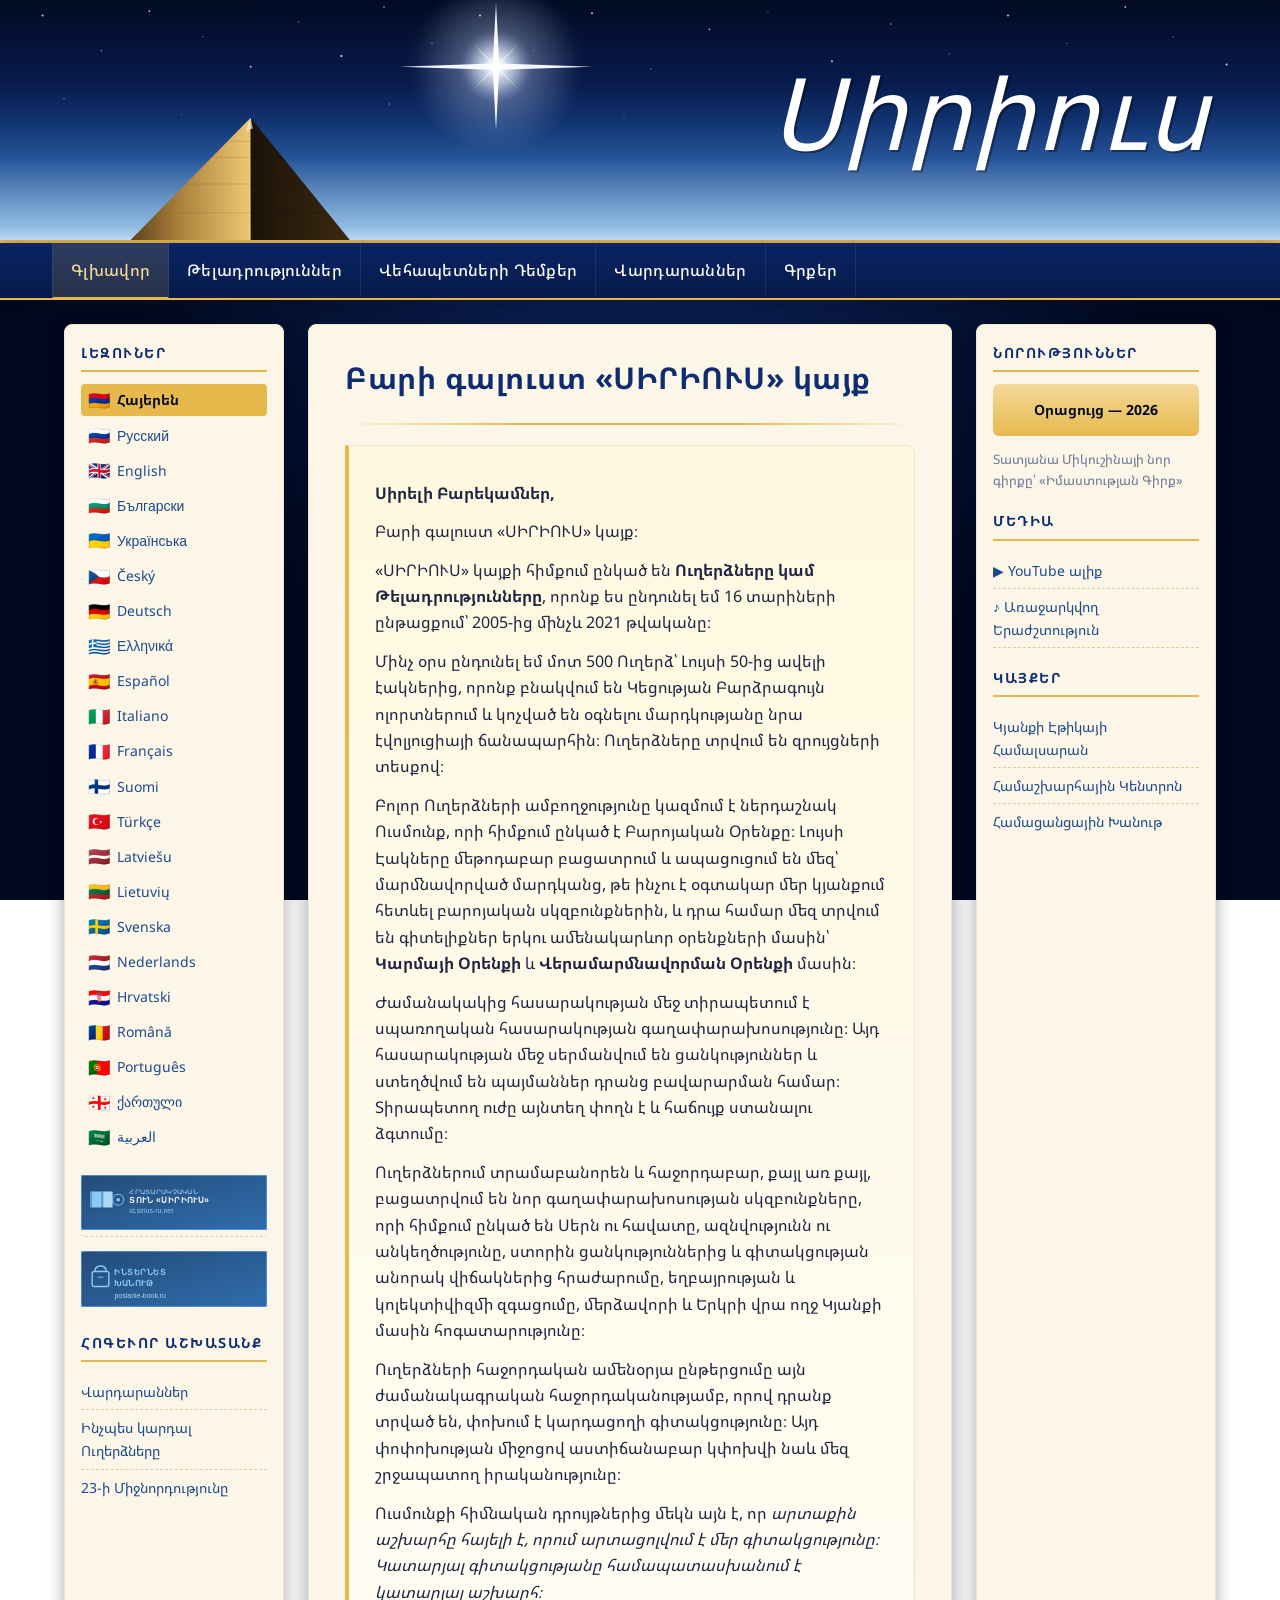
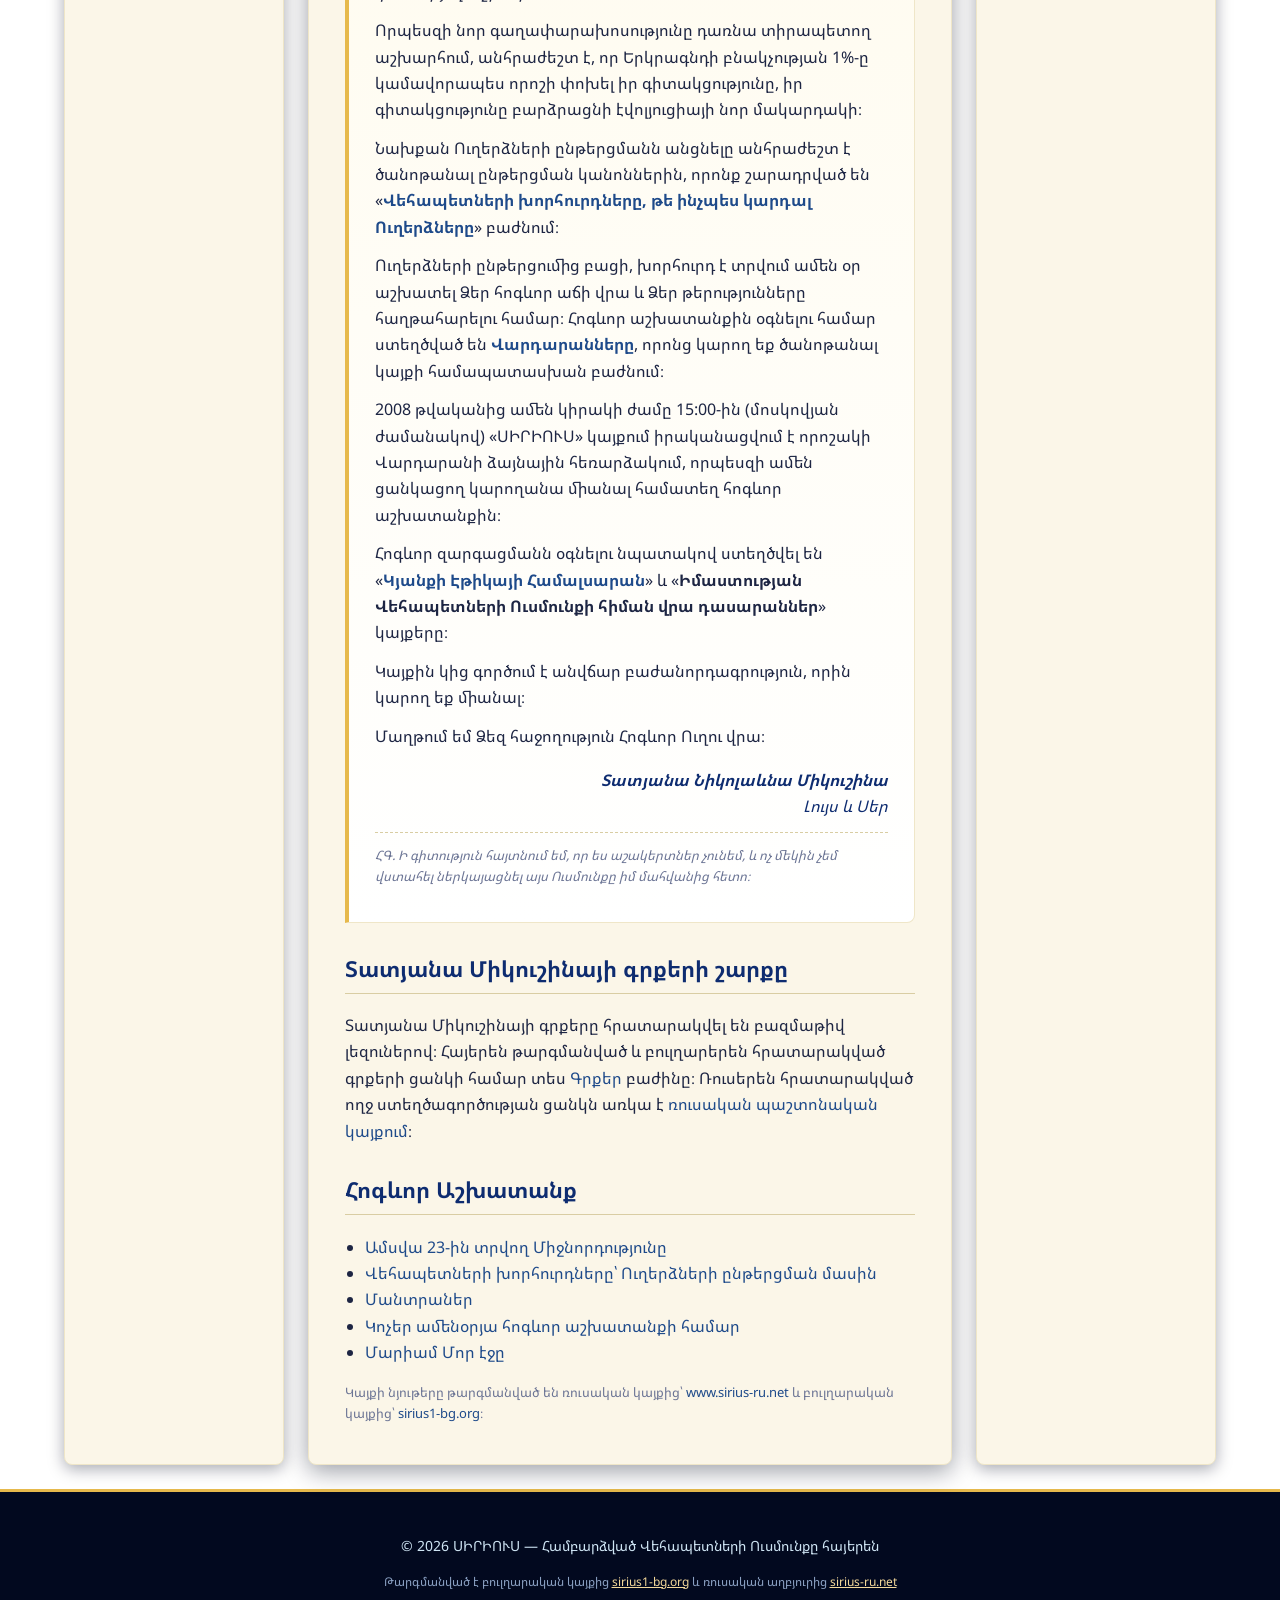
==== index.html @ 458a5f48 "Remove obsolete pages, clean up navigation and sidebars" ====
<!DOCTYPE html>
<html lang="hy">
<head>
<meta charset="UTF-8">
<meta name="viewport" content="width=device-width, initial-scale=1.0">
<title>ՍԻՐԻՈՒՍ — Համբարձված Վեհապետների Ուսմունքը </title>
<meta name="description" content="ՍԻՐԻՈՒՍ կայք — Տատյանա Միկուշինայի կողմից ստացված Համբարձված Վեհապետների Ուղերձների հայերեն թարգմանությունը: Վարդարաններ, Գրքեր:">
<link rel="preconnect" href="https://fonts.googleapis.com">
<link rel="preconnect" href="https://fonts.gstatic.com" crossorigin>
<link href="https://fonts.googleapis.com/css2?family=Noto+Sans+Armenian:wght@400;500;600;700&family=Noto+Serif+Armenian:ital,wght@0,400;0,600;1,400;1,600&display=swap" rel="stylesheet">
<link rel="stylesheet" href="css/style.css">
</head>
<body>


<a href="index.html" class="site-banner" aria-label="ՍԻՐԻՈՒՍ — Գլխավոր">
  <img src="assets/header-banner.svg" alt="ՍԻՐԻՈՒՍ — Համբարձված Վեհապետների Ուսմունքը">
</a>

<nav class="main-nav" aria-label="Գլխավոր մենյու">
  <ul>
    <li><a href="index.html" class="active">Գլխավոր</a></li>
    <li><a href="diktovki.html">Թելադրություններ</a></li>
    <li><a href="likove.html">Վեհապետների Դեմքեր</a></li>
    <li><a href="rozarii.html">Վարդարաններ</a></li>

    <li><a href="knigi.html">Գրքեր</a></li>

  </ul>
</nav>

<div class="page">

  <aside class="sidebar">
    <h3>Լեզուներ</h3>
    <div class="lang-switcher">
      <a href="https://www.sirius-am.net" target="_blank" rel="noopener" class="current"><span class="flag-emoji">🇦🇲</span>Հայերեն</a>
      <a href="http://www.sirius-ru.net" target="_blank" rel="noopener"><span class="flag-emoji">🇷🇺</span>Русский</a>
      <a href="http://sirius-eng.net" target="_blank" rel="noopener"><span class="flag-emoji">🇬🇧</span>English</a>
      <a href="https://sirius1-bg.org/" target="_blank" rel="noopener"><span class="flag-emoji">🇧🇬</span>Български</a>
      <a href="http://messages.sirius-center.kiev.ua" target="_blank" rel="noopener"><span class="flag-emoji">🇺🇦</span>Українська</a>
      <a href="http://www.sirius-cz.net/" target="_blank" rel="noopener"><span class="flag-emoji">🇨🇿</span>Český</a>
      <a href="http://sirius-de.net/" target="_blank" rel="noopener"><span class="flag-emoji">🇩🇪</span>Deutsch</a>
      <a href="http://www.sirius-gr.net/" target="_blank" rel="noopener"><span class="flag-emoji">🇬🇷</span>Ελληνικά</a>
      <a href="http://www.sirius2.net/spain/" target="_blank" rel="noopener"><span class="flag-emoji">🇪🇸</span>Español</a>
      <a href="http://www.sirius2.net/italiano/" target="_blank" rel="noopener"><span class="flag-emoji">🇮🇹</span>Italiano</a>
      <a href="http://www.sirius2.net/frans/" target="_blank" rel="noopener"><span class="flag-emoji">🇫🇷</span>Français</a>
      <a href="http://sirius-fin.net/" target="_blank" rel="noopener"><span class="flag-emoji">🇫🇮</span>Suomi</a>
      <a href="http://www.sirius-tr.net" target="_blank" rel="noopener"><span class="flag-emoji">🇹🇷</span>Türkçe</a>
      <a href="https://sirius-ru.net/site_latvia.htm" target="_blank" rel="noopener"><span class="flag-emoji">🇱🇻</span>Latviešu</a>
      <a href="http://sirijus.com" target="_blank" rel="noopener"><span class="flag-emoji">🇱🇹</span>Lietuvių</a>
      <a href="http://www.sirius2.net/swe/" target="_blank" rel="noopener"><span class="flag-emoji">🇸🇪</span>Svenska</a>
      <a href="http://www.sirius2.net/nl/" target="_blank" rel="noopener"><span class="flag-emoji">🇳🇱</span>Nederlands</a>
      <a href="http://www.sirius2.net/cro/" target="_blank" rel="noopener"><span class="flag-emoji">🇭🇷</span>Hrvatski</a>
      <a href="http://www.sirius2.net/rom/" target="_blank" rel="noopener"><span class="flag-emoji">🇷🇴</span>Română</a>
      <a href="http://sirius-ru.net/site_portugues.htm" target="_blank" rel="noopener"><span class="flag-emoji">🇵🇹</span>Português</a>
      <a href="http://sirius2.net/georgia/" target="_blank" rel="noopener"><span class="flag-emoji">🇬🇪</span>ქართული</a>
      <a href="http://www.sirius2.net/ar/" target="_blank" rel="noopener"><span class="flag-emoji">🇸🇦</span>العربية</a>
    </div>

    <div class="sidebar-banners">
      <a href="https://id.sirius-ru.net/" target="_blank" rel="noopener" class="sidebar-banner">
        <img src="assets/baner_publishing-house.svg" alt="«Սիրիուս» հրատարակչական տուն">
      </a>
      <a href="https://poslanie-book.ru/" target="_blank" rel="noopener" class="sidebar-banner">
        <img src="assets/baner_internet-shop.svg" alt="Սիրիուսի ինտերնետ խանութ">
      </a>
    </div>

    <h3 style="margin-top:18px;">Հոգևոր Աշխատանք</h3>
    <a href="rozarii.html">Վարդարաններ</a>
    <a href="diktovki.html#how-to-read">Ինչպես կարդալ Ուղերձները</a>
    <a href="diktovki.html#dispensation">23-ի Միջնորդությունը</a>
  </aside>

  <main class="content">

    <h1>Բարի գալուստ «ՍԻՐԻՈՒՍ» կայք</h1>
    <div class="section-rule"></div>

    <div class="welcome-card">
      <p><strong>Սիրելի Բարեկամներ,</strong></p>

      <p>Բարի գալուստ «ՍԻՐԻՈՒՍ» կայք։</p>

      <p>«ՍԻՐԻՈՒՍ» կայքի հիմքում ընկած են <strong>Ուղերձները կամ Թելադրությունները</strong>, որոնք ես ընդունել եմ 16 տարիների ընթացքում՝ 2005-ից մինչև 2021 թվականը։</p>

      <p>Մինչ օրս ընդունել եմ մոտ 500 Ուղերձ՝ Լույսի 50-ից ավելի էակներից, որոնք բնակվում են Կեցության Բարձրագույն ոլորտներում և կոչված են օգնելու մարդկությանը նրա էվոլյուցիայի ճանապարհին։ Ուղերձները տրվում են զրույցների տեսքով։</p>

      <p>Բոլոր Ուղերձների ամբողջությունը կազմում է ներդաշնակ Ուսմունք, որի հիմքում ընկած է Բարոյական Օրենքը։ Լույսի Էակները մեթոդաբար բացատրում և ապացուցում են մեզ՝ մարմնավորված մարդկանց, թե ինչու է օգտակար մեր կյանքում հետևել բարոյական սկզբունքներին, և դրա համար մեզ տրվում են գիտելիքներ երկու ամենակարևոր օրենքների մասին՝ <strong>Կարմայի Օրենքի</strong> և <strong>Վերամարմնավորման Օրենքի</strong> մասին։</p>

      <p>Ժամանակակից հասարակության մեջ տիրապետում է սպառողական հասարակության գաղափարախոսությունը։ Այդ հասարակության մեջ սերմանվում են ցանկություններ և ստեղծվում են պայմաններ դրանց բավարարման համար։ Տիրապետող ուժը այնտեղ փողն է և հաճույք ստանալու ձգտումը։</p>

      <p>Ուղերձներում տրամաբանորեն և հաջորդաբար, քայլ առ քայլ, բացատրվում են նոր գաղափարախոսության սկզբունքները, որի հիմքում ընկած են Սերն ու հավատը, ազնվությունն ու անկեղծությունը, ստորին ցանկություններից և գիտակցության անորակ վիճակներից հրաժարումը, եղբայրության և կոլեկտիվիզմի զգացումը, մերձավորի և Երկրի վրա ողջ Կյանքի մասին հոգատարությունը։</p>

      <p>Ուղերձների հաջորդական ամենօրյա ընթերցումը այն ժամանակագրական հաջորդականությամբ, որով դրանք տրված են, փոխում է կարդացողի գիտակցությունը։ Այդ փոփոխության միջոցով աստիճանաբար կփոխվի նաև մեզ շրջապատող իրականությունը։</p>

      <p>Ուսմունքի հիմնական դրույթներից մեկն այն է, որ <em>արտաքին աշխարհը հայելի է, որում արտացոլվում է մեր գիտակցությունը։ Կատարյալ գիտակցությանը համապատասխանում է կատարյալ աշխարհ։</em></p>

      <p>Որպեսզի նոր գաղափարախոսությունը դառնա տիրապետող աշխարհում, անհրաժեշտ է, որ Երկրագնդի բնակչության 1%-ը կամավորապես որոշի փոխել իր գիտակցությունը, իր գիտակցությունը բարձրացնի էվոլյուցիայի նոր մակարդակի։</p>

      <p>Նախքան Ուղերձների ընթերցմանն անցնելը անհրաժեշտ է ծանոթանալ ընթերցման կանոններին, որոնք շարադրված են «<a href="diktovki.html#how-to-read"><strong>Վեհապետների խորհուրդները, թե ինչպես կարդալ Ուղերձները</strong></a>» բաժնում։</p>

      <p>Ուղերձների ընթերցումից բացի, խորհուրդ է տրվում ամեն օր աշխատել Ձեր հոգևոր աճի վրա և Ձեր թերությունները հաղթահարելու համար։ Հոգևոր աշխատանքին օգնելու համար ստեղծված են <a href="rozarii.html"><strong>Վարդարանները</strong></a>, որոնց կարող եք ծանոթանալ կայքի համապատասխան բաժնում։</p>

      <p>2008 թվականից ամեն կիրակի ժամը 15:00-ին (մոսկովյան ժամանակով) «ՍԻՐԻՈՒՍ» կայքում իրականացվում է որոշակի Վարդարանի ձայնային հեռարձակում, որպեսզի ամեն ցանկացող կարողանա միանալ համատեղ հոգևոր աշխատանքին։</p>

      <p>Հոգևոր զարգացմանն օգնելու նպատակով ստեղծվել են «<a href="http://www.university.sirius1-bg.org/" target="_blank" rel="noopener"><strong>Կյանքի Էթիկայի Համալսարան</strong></a>» և «<strong>Իմաստության Վեհապետների Ուսմունքի հիման վրա դասարաններ</strong>» կայքերը։</p>

      <p>Կայքին կից գործում է անվճար բաժանորդագրություն, որին կարող եք միանալ։</p>

      <p>Մաղթում եմ Ձեզ հաջողություն Հոգևոր Ուղու վրա։</p>

      <p class="signature"><strong>Տատյանա Նիկոլաևնա Միկուշինա</strong><br>
      Լույս և Սեր</p>

      <p class="ps-note">ՀԳ. Ի գիտություն հայտնում եմ, որ ես աշակերտներ չունեմ, և ոչ մեկին չեմ վստահել ներկայացնել այս Ուսմունքը իմ մահվանից հետո։</p>
    </div>

    <h2>Տատյանա Միկուշինայի գրքերի շարքը</h2>
    <p>Տատյանա Միկուշինայի գրքերը հրատարակվել են բազմաթիվ լեզուներով։ Հայերեն թարգմանված և բուլղարերեն հրատարակված գրքերի ցանկի համար տես <a href="knigi.html">Գրքեր</a> բաժինը։ Ռուսերեն հրատարակված ողջ ստեղծագործության ցանկն առկա է <a href="https://sirius-ru.net/books/books_mikushina.htm" target="_blank" rel="noopener">ռուսական պաշտոնական կայքում</a>։</p>

    <h2>Հոգևոր Աշխատանք</h2>
    <ul>

      <li><a href="diktovki.html#dispensation">Ամսվա 23-ին տրվող Միջնորդությունը</a></li>
      <li><a href="diktovki.html#how-to-read">Վեհապետների խորհուրդները՝ Ուղերձների ընթերցման մասին</a></li>
      <li><a href="diktovki.html#mantras">Մանտրաներ</a></li>

      <li><a href="diktovki.html#prayers">Կոչեր ամենօրյա հոգևոր աշխատանքի համար</a></li>

      <li><a href="likove.html#mary">Մարիամ Մոր էջը</a></li>
    </ul>

    <p class="muted small">Կայքի նյութերը թարգմանված են ռուսական կայքից՝ <a href="http://www.sirius-ru.net/" target="_blank" rel="noopener">www.sirius-ru.net</a> և բուլղարական կայքից՝ <a href="https://sirius1-bg.org/" target="_blank" rel="noopener">sirius1-bg.org</a>։</p>

  </main>

  <aside class="sidebar">
    <h3>Նորություններ</h3>
    <a href="#" class="banner">Օրացույց — 2026</a>
    <p class="small muted">Տատյանա Միկուշինայի նոր գիրքը՝ «Իմաստության Գիրք»</p>

    <h3 style="margin-top:18px;">Մեդիա</h3>
    <a href="https://www.youtube.com/channel/UCld83s2idv-lQn-OxlmQ4Lg/videos" target="_blank" rel="noopener">▶ YouTube ալիք</a>
    <a href="https://sirius-centers.net/music/index.htm" target="_blank" rel="noopener">♪ Առաջարկվող Երաժշտություն</a>

    <h3 style="margin-top:18px;">Կայքեր</h3>
    <a href="http://www.university.sirius1-bg.org/" target="_blank" rel="noopener">Կյանքի Էթիկայի Համալսարան</a>
    <a href="http://scenter.sirius1-bg.org/" target="_blank" rel="noopener">Համաշխարհային Կենտրոն</a>
    <a href="https://eshop.sirius1-bg.org/" target="_blank" rel="noopener">Համացանցային Խանութ</a>


  </aside>

</div>

<footer class="site-footer">
  <p>© 2026 ՍԻՐԻՈՒՍ — Համբարձված Վեհապետների Ուսմունքը հայերեն</p>
  <p class="source-note">Թարգմանված է բուլղարական կայքից <a href="https://sirius1-bg.org/" target="_blank" rel="noopener">sirius1-bg.org</a> և ռուսական աղբյուրից <a href="http://www.sirius-ru.net/" target="_blank" rel="noopener">sirius-ru.net</a></p>
</footer>

</body>
</html>
---- css/style.css ----
/* SIRIUS — Armenian Site
   Cosmic blue + gold palette (matching Bulgarian / Russian originals)
   ============================================================== */

:root {
  /* Cosmic palette */
  --night-deep:    #02091f;
  --night:         #071a4b;
  --night-mid:     #0e2c70;
  --sky:           #1a4a93;
  --sky-soft:      #4a7fbf;
  --horizon:       #cfe5f4;

  --gold:          #e6b94c;
  --gold-deep:     #b78a23;
  --gold-soft:     #f4d99a;

  --paper:         #fbf6e8;     /* warm cream content */
  --paper-edge:    #efe6c8;
  --paper-line:    #d9cda3;

  --ink:           #1d2543;
  --ink-soft:      #4a557a;
  --muted:         #6c7595;

  --link:          #1e4a8a;
  --link-hover:    #c98a16;
}

* { box-sizing: border-box; }

html, body {
  margin: 0;
  padding: 0;
  background:
    radial-gradient(ellipse at top, #0e2c70 0%, #02091f 60%, #02091f 100%) fixed;
  color: var(--ink);
  font-family: "Noto Sans Armenian", "Segoe UI", "Helvetica Neue", Arial, sans-serif;
  font-size: 16px;
  line-height: 1.65;
}

a {
  color: var(--link);
  text-decoration: none;
  transition: color 0.15s ease;
}

a:hover { color: var(--link-hover); text-decoration: underline; }

/* =========================== Header banner ====================== */

.site-banner {
  width: 100%;
  display: block;
  background: var(--night-deep);
  border-bottom: 3px solid var(--gold);
  overflow: hidden;
}

.site-banner img {
  display: block;
  width: 100%;
  height: auto;
  max-height: 240px;
  object-fit: cover;
}

.site-banner a { display: block; }

/* =========================== Top utility bar ==================== */

.top-bar {
  background: var(--night-deep);
  border-bottom: 1px solid #0a2860;
}

.top-bar-inner {
  max-width: 1200px;
  margin: 0 auto;
  padding: 8px 24px;
  display: flex;
  justify-content: flex-end;
  align-items: center;
  gap: 12px;
  flex-wrap: wrap;
}

.search-box {
  display: flex;
  border: 1px solid #1e4a8a;
  border-radius: 4px;
  overflow: hidden;
  background: rgba(255,255,255,.05);
}

.search-box input {
  border: 0;
  outline: 0;
  padding: 6px 10px;
  font: inherit;
  width: 200px;
  background: transparent;
  color: #ffffff;
  font-size: 14px;
}

.search-box input::placeholder { color: #b9c8e0; }

.search-box button {
  border: 0;
  background: var(--gold);
  color: var(--night-deep);
  padding: 6px 14px;
  cursor: pointer;
  font: inherit;
  font-size: 14px;
  font-weight: 600;
}

.search-box button:hover { background: var(--gold-soft); }

/* =========================== Main nav =========================== */

.main-nav {
  background: linear-gradient(180deg, #0a2566 0%, #061949 100%);
  border-bottom: 2px solid var(--gold);
  box-shadow: 0 2px 12px rgba(0,0,0,.35);
}

.main-nav ul {
  max-width: 1200px;
  margin: 0 auto;
  padding: 0 12px;
  list-style: none;
  display: flex;
  flex-wrap: wrap;
}

.main-nav a {
  display: block;
  color: #ffffff;
  padding: 14px 18px;
  font-weight: 500;
  letter-spacing: .3px;
  border-right: 1px solid rgba(255,255,255,.07);
}

.main-nav li:first-child a { border-left: 1px solid rgba(255,255,255,.07); }

.main-nav a:hover,
.main-nav a.active {
  background: rgba(230,185,76,.15);
  color: var(--gold-soft);
  text-decoration: none;
}

.main-nav a.active {
  border-bottom: 3px solid var(--gold);
  margin-bottom: -2px;
}

/* =========================== Layout ============================= */

.page {
  max-width: 1200px;
  margin: 0 auto;
  padding: 24px;
  display: grid;
  grid-template-columns: 220px 1fr 240px;
  gap: 24px;
}

@media (max-width: 1000px) {
  .page { grid-template-columns: 1fr; }
}

/* =========================== Sidebar ============================ */

.sidebar {
  background: var(--paper);
  border: 1px solid var(--paper-edge);
  border-radius: 8px;
  padding: 16px;
  box-shadow: 0 4px 16px rgba(2,9,31,.35);
}

.sidebar h3 {
  color: var(--night-mid);
  font-size: 14px;
  text-transform: uppercase;
  letter-spacing: 1.5px;
  border-bottom: 2px solid var(--gold);
  padding-bottom: 6px;
  margin: 0 0 12px;
}

.sidebar a {
  display: block;
  padding: 6px 0;
  font-size: 14px;
  border-bottom: 1px dashed var(--paper-line);
  color: var(--link);
}

.sidebar a:last-child { border-bottom: 0; }

.sidebar a:hover { color: var(--link-hover); }

.sidebar .banner {
  display: block;
  padding: 14px 8px;
  text-align: center;
  background: linear-gradient(180deg, var(--gold-soft), var(--gold));
  border-radius: 6px;
  color: var(--night-deep);
  font-weight: 700;
  margin: 12px 0;
  border-bottom: 0;
}

.sidebar .banner:hover {
  text-decoration: none;
  background: linear-gradient(180deg, var(--gold), var(--gold-deep));
  color: #ffffff;
}

/* =========================== Main content ====================== */

main.content {
  background: var(--paper);
  border: 1px solid var(--paper-edge);
  border-radius: 8px;
  padding: 28px 36px;
  box-shadow: 0 6px 24px rgba(2,9,31,.4);
}

main.content h1 {
  color: var(--night-mid);
  font-size: 30px;
  margin-top: 0;
  margin-bottom: 4px;
  font-weight: 700;
  letter-spacing: .5px;
}

main.content h2 {
  color: var(--night-mid);
  font-size: 22px;
  margin-top: 28px;
  border-bottom: 1px solid var(--paper-line);
  padding-bottom: 6px;
}

main.content h3 {
  color: var(--gold-deep);
  font-size: 18px;
  margin-top: 22px;
}

main.content p { margin: 12px 0; }

main.content ul, main.content ol { padding-left: 20px; }

.section-rule {
  height: 2px;
  background: linear-gradient(90deg, transparent, var(--gold) 30%, var(--gold) 70%, transparent);
  margin: 20px 0;
}

/* =========================== Master cards ====================== */

.master-card {
  display: grid;
  grid-template-columns: 130px 1fr;
  gap: 18px;
  padding: 18px 0;
  border-bottom: 1px solid var(--paper-line);
}

.master-card:last-of-type { border-bottom: 0; }

.master-card .portrait {
  width: 130px;
  height: 165px;
  border-radius: 6px;
  background: linear-gradient(160deg, #1a2a4a 0%, #0d1a33 100%);
  display: flex;
  flex-direction: column;
  align-items: center;
  justify-content: center;
  color: var(--gold);
  font-size: 11px;
  text-align: center;
  border: 2px dashed rgba(230,185,76,0.35);
  box-shadow: 0 4px 14px rgba(2,9,31,.3);
  padding: 8px;
  line-height: 1.4;
  flex-shrink: 0;
  gap: 6px;
}

.master-card .portrait::before {
  content: "🖼";
  font-size: 32px;
  opacity: 0.4;
}

.master-card .portrait img {
  width: 100%;
  height: 100%;
  object-fit: cover;
  border-radius: 4px;
}

.master-card h3 {
  margin-top: 0;
  font-size: 20px;
  color: var(--night-mid);
}

.master-card blockquote {
  margin: 10px 0;
  padding-left: 14px;
  border-left: 3px solid var(--gold);
  color: var(--ink-soft);
  font-style: italic;
  font-size: 15px;
}

.master-card .attribution {
  font-size: 13px;
  color: var(--muted);
  margin-top: 6px;
}

@media (max-width: 600px) {
  .master-card { grid-template-columns: 1fr; }
  .master-card .portrait { margin: 0 auto; }
}

/* =========================== Language switcher ================== */

.lang-switcher {
  display: flex;
  flex-direction: column;
  gap: 4px;
  font-size: 13px;
}

.lang-switcher a {
  display: flex;
  align-items: center;
  gap: 6px;
  padding: 4px 6px;
  border-radius: 4px;
  border-bottom: 0;
}

.lang-switcher a:hover { background: rgba(230,185,76,.18); text-decoration: none; }

.lang-switcher a.current {
  background: var(--gold);
  color: var(--night-deep);
  font-weight: 700;
}

.flag {
  width: 22px;
  height: 14px;
  display: inline-block;
  border: 1px solid #c8c8c8;
  border-radius: 2px;
  flex-shrink: 0;
}

.flag-emoji {
  font-size: 18px;
  line-height: 1;
  flex-shrink: 0;
  display: inline-block;
  width: 24px;
  text-align: center;
}

/* =========================== Sidebar banners ==================== */

.sidebar-banners {
  display: flex;
  flex-direction: column;
  gap: 8px;
  margin-top: 16px;
}

.sidebar-banner {
  display: block;
  border-bottom: 0;
  border-radius: 4px;
  overflow: hidden;
  opacity: 0.9;
  transition: opacity 0.2s;
}

.sidebar-banner:hover {
  opacity: 1;
}

.sidebar-banner img {
  width: 100%;
  height: auto;
  display: block;
}

/* =========================== Cycle list ========================= */

.cycle-list {
  list-style: none;
  padding: 0;
  margin: 16px 0;
  display: grid;
  grid-template-columns: repeat(auto-fill, minmax(280px, 1fr));
  gap: 8px 18px;
}

.cycle-list li {
  padding: 8px 10px;
  border-left: 3px solid var(--gold);
  background: #fff8e0;
  border-radius: 0 4px 4px 0;
}

.cycle-list a { font-size: 14px; }

/* =========================== Rosaries =========================== */

.rosary-group {
  background: #fff8e0;
  border-left: 4px solid var(--gold);
  padding: 14px 18px;
  border-radius: 0 6px 6px 0;
  margin: 14px 0;
}

.rosary-group h4 {
  margin: 0 0 6px;
  color: var(--night-mid);
}

.rosary-group ul {
  margin: 8px 0 0;
  padding-left: 18px;
}

/* =========================== Welcome card ======================= */

.welcome-card {
  background: linear-gradient(180deg, #fff8e0 0%, #ffffff 100%);
  border: 1px solid var(--paper-edge);
  border-left: 4px solid var(--gold);
  border-radius: 0 8px 8px 0;
  padding: 22px 26px;
  margin: 16px 0 24px;
}

.welcome-card .signature {
  text-align: right;
  font-style: italic;
  color: var(--night-mid);
  margin-top: 18px;
}

.ps-note {
  font-size: 13px;
  font-style: italic;
  color: var(--muted);
  border-top: 1px dashed var(--paper-line);
  padding-top: 12px;
  margin-top: 18px;
}

/* =========================== Footer ============================= */

.site-footer {
  background: var(--night-deep);
  color: #cfe5f4;
  padding: 28px 24px;
  text-align: center;
  font-size: 14px;
  border-top: 3px solid var(--gold);
}

.site-footer a { color: var(--gold-soft); text-decoration: underline; }

.site-footer .source-note {
  margin-top: 8px;
  font-size: 12px;
  color: #8aa0c2;
}

/* =========================== Helpers ============================ */

.center { text-align: center; }
.muted { color: var(--muted); }
.small { font-size: 13px; }
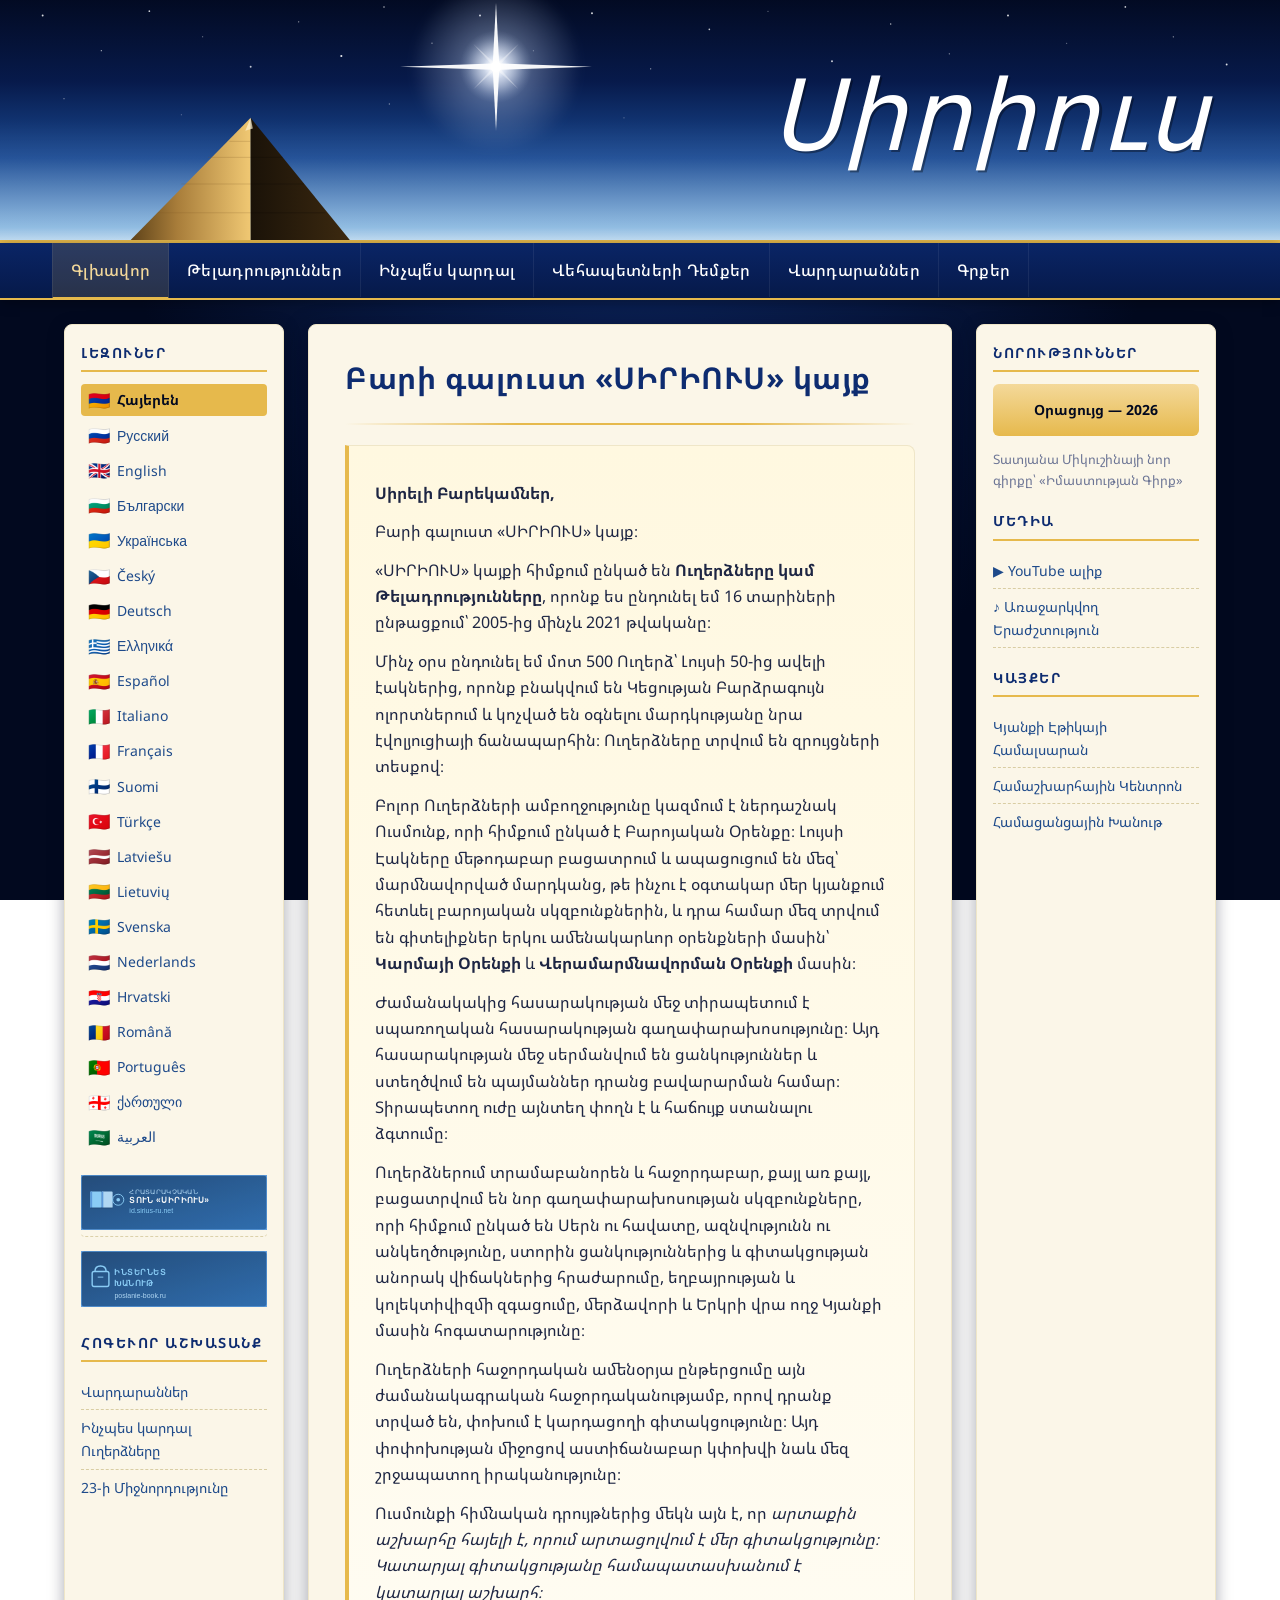
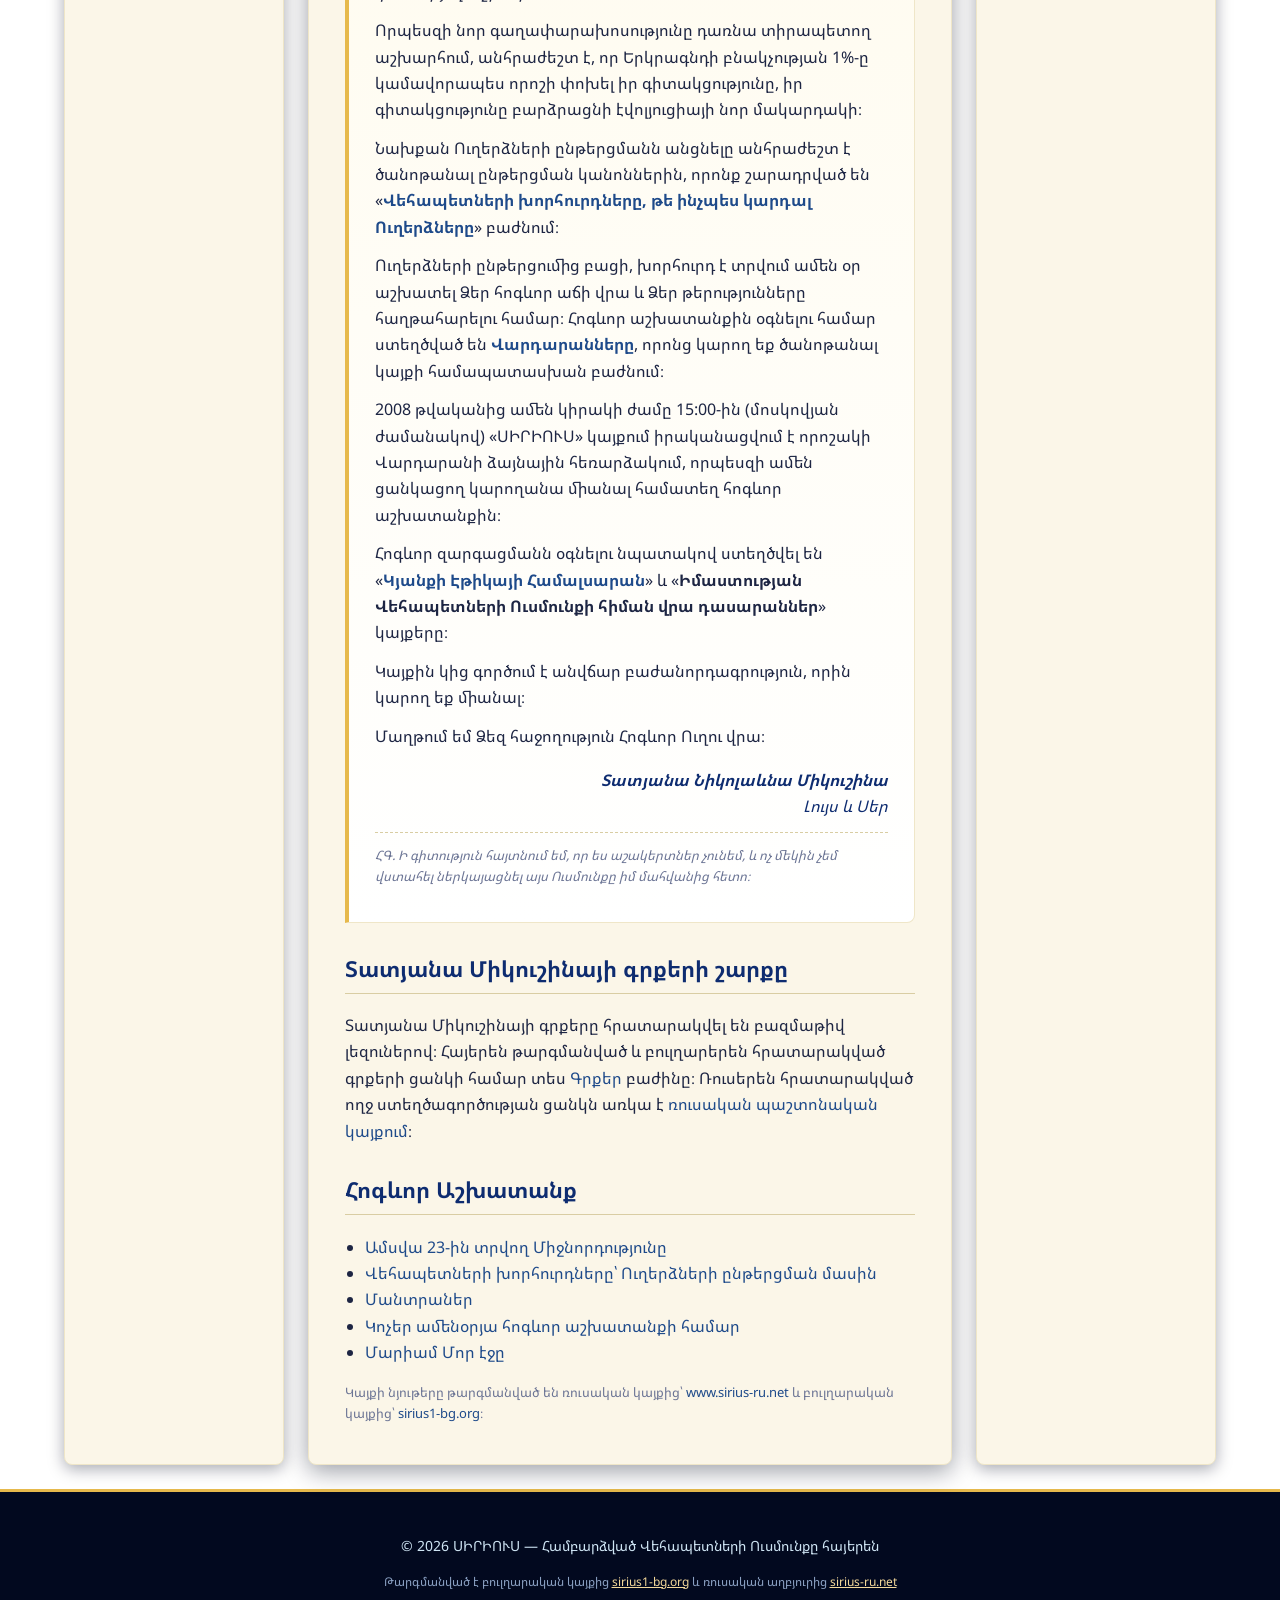
==== commit ad6c1466: "Add new 'how-to-read' page and update navigation" ====
--- a/index.html
+++ b/index.html
@@ -21,6 +21,7 @@
   <ul>
     <li><a href="index.html" class="active">Գլխավոր</a></li>
     <li><a href="diktovki.html">Թելադրություններ</a></li>
+    <li><a href="how-to-read.html">Ինչպե՞ս կարդալ</a></li>
     <li><a href="likove.html">Վեհապետների Դեմքեր</a></li>
     <li><a href="rozarii.html">Վարդարաններ</a></li>
 
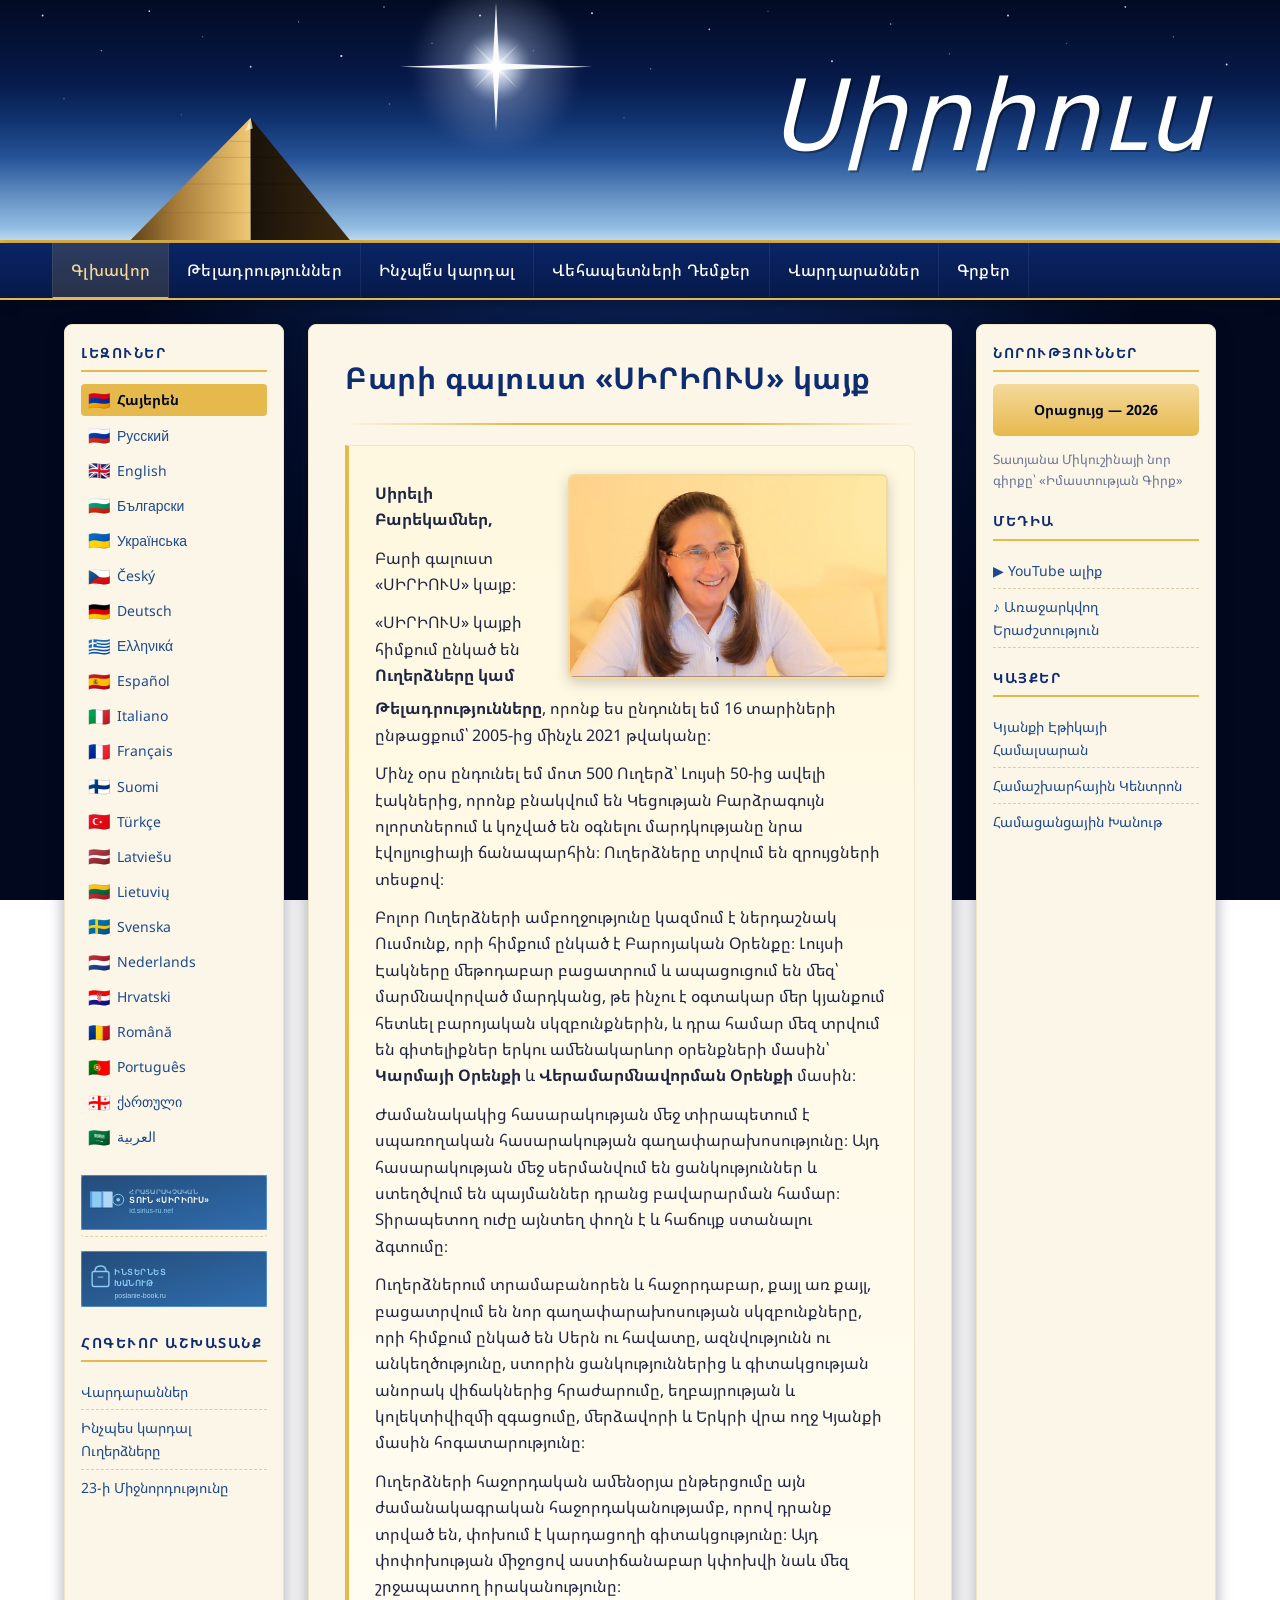
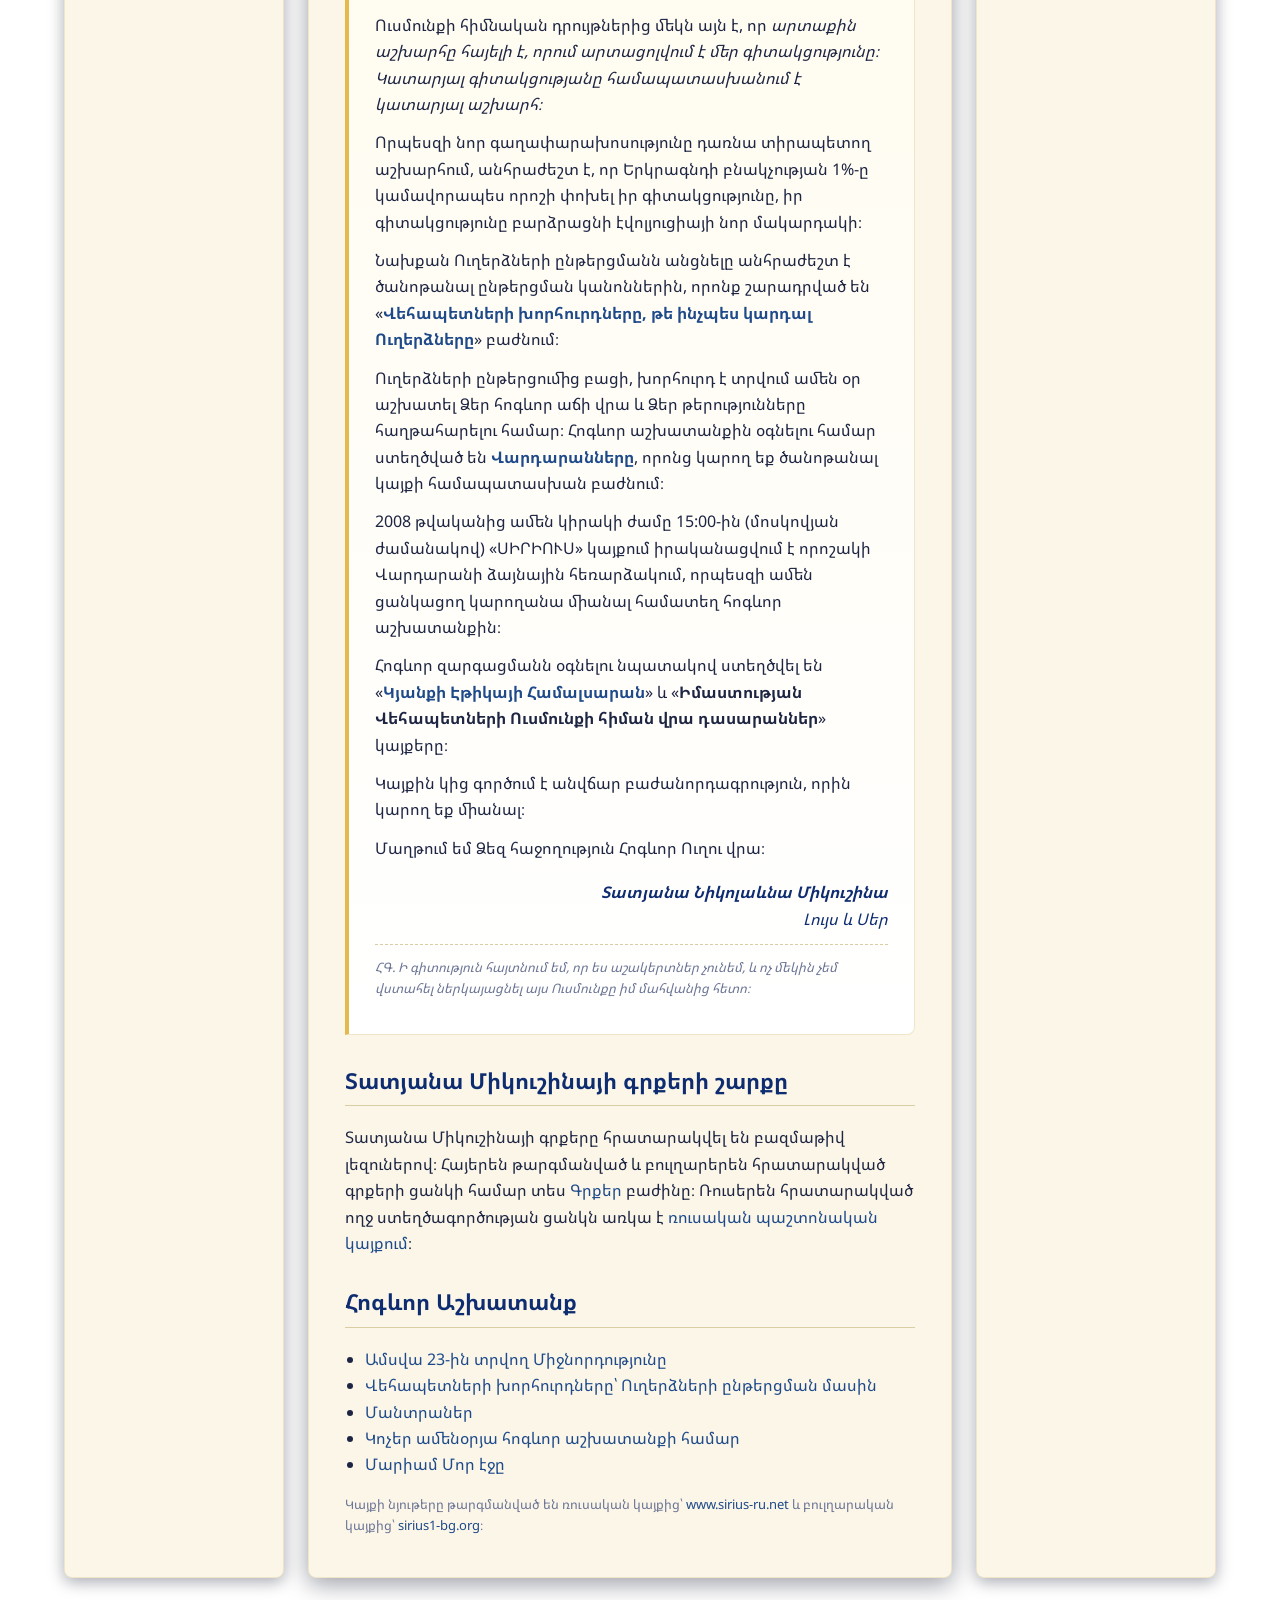
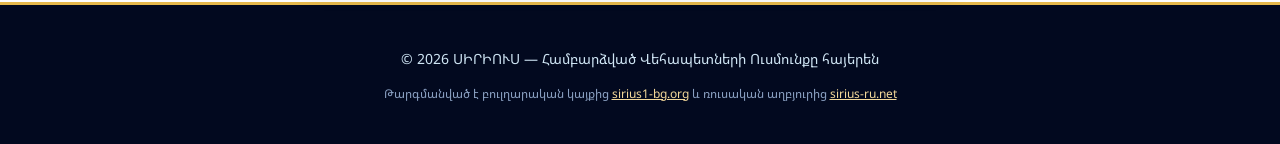
==== commit 8aaedcd2: "Add T.N. Mikushina photo and style updates" ====
--- a/index.html
+++ b/index.html
@@ -1,166 +1,219 @@
 <!DOCTYPE html>
 <html lang="hy">
+
 <head>
-<meta charset="UTF-8">
-<meta name="viewport" content="width=device-width, initial-scale=1.0">
-<title>ՍԻՐԻՈՒՍ — Համբարձված Վեհապետների Ուսմունքը </title>
-<meta name="description" content="ՍԻՐԻՈՒՍ կայք — Տատյանա Միկուշինայի կողմից ստացված Համբարձված Վեհապետների Ուղերձների հայերեն թարգմանությունը: Վարդարաններ, Գրքեր:">
-<link rel="preconnect" href="https://fonts.googleapis.com">
-<link rel="preconnect" href="https://fonts.gstatic.com" crossorigin>
-<link href="https://fonts.googleapis.com/css2?family=Noto+Sans+Armenian:wght@400;500;600;700&family=Noto+Serif+Armenian:ital,wght@0,400;0,600;1,400;1,600&display=swap" rel="stylesheet">
-<link rel="stylesheet" href="css/style.css">
+  <meta charset="UTF-8">
+  <meta name="viewport" content="width=device-width, initial-scale=1.0">
+  <title>ՍԻՐԻՈՒՍ — Համբարձված Վեհապետների Ուսմունքը </title>
+  <meta name="description"
+    content="ՍԻՐԻՈՒՍ կայք — Տատյանա Միկուշինայի կողմից ստացված Համբարձված Վեհապետների Ուղերձների հայերեն թարգմանությունը: Վարդարաններ, Գրքեր:">
+  <link rel="preconnect" href="https://fonts.googleapis.com">
+  <link rel="preconnect" href="https://fonts.gstatic.com" crossorigin>
+  <link
+    href="https://fonts.googleapis.com/css2?family=Noto+Sans+Armenian:wght@400;500;600;700&family=Noto+Serif+Armenian:ital,wght@0,400;0,600;1,400;1,600&display=swap"
+    rel="stylesheet">
+  <link rel="stylesheet" href="css/style.css">
 </head>
+
 <body>
 
 
-<a href="index.html" class="site-banner" aria-label="ՍԻՐԻՈՒՍ — Գլխավոր">
-  <img src="assets/header-banner.svg" alt="ՍԻՐԻՈՒՍ — Համբարձված Վեհապետների Ուսմունքը">
-</a>
-
-<nav class="main-nav" aria-label="Գլխավոր մենյու">
-  <ul>
-    <li><a href="index.html" class="active">Գլխավոր</a></li>
-    <li><a href="diktovki.html">Թելադրություններ</a></li>
-    <li><a href="how-to-read.html">Ինչպե՞ս կարդալ</a></li>
-    <li><a href="likove.html">Վեհապետների Դեմքեր</a></li>
-    <li><a href="rozarii.html">Վարդարաններ</a></li>
-
-    <li><a href="knigi.html">Գրքեր</a></li>
-
-  </ul>
-</nav>
-
-<div class="page">
-
-  <aside class="sidebar">
-    <h3>Լեզուներ</h3>
-    <div class="lang-switcher">
-      <a href="https://www.sirius-am.net" target="_blank" rel="noopener" class="current"><span class="flag-emoji">🇦🇲</span>Հայերեն</a>
-      <a href="http://www.sirius-ru.net" target="_blank" rel="noopener"><span class="flag-emoji">🇷🇺</span>Русский</a>
-      <a href="http://sirius-eng.net" target="_blank" rel="noopener"><span class="flag-emoji">🇬🇧</span>English</a>
-      <a href="https://sirius1-bg.org/" target="_blank" rel="noopener"><span class="flag-emoji">🇧🇬</span>Български</a>
-      <a href="http://messages.sirius-center.kiev.ua" target="_blank" rel="noopener"><span class="flag-emoji">🇺🇦</span>Українська</a>
-      <a href="http://www.sirius-cz.net/" target="_blank" rel="noopener"><span class="flag-emoji">🇨🇿</span>Český</a>
-      <a href="http://sirius-de.net/" target="_blank" rel="noopener"><span class="flag-emoji">🇩🇪</span>Deutsch</a>
-      <a href="http://www.sirius-gr.net/" target="_blank" rel="noopener"><span class="flag-emoji">🇬🇷</span>Ελληνικά</a>
-      <a href="http://www.sirius2.net/spain/" target="_blank" rel="noopener"><span class="flag-emoji">🇪🇸</span>Español</a>
-      <a href="http://www.sirius2.net/italiano/" target="_blank" rel="noopener"><span class="flag-emoji">🇮🇹</span>Italiano</a>
-      <a href="http://www.sirius2.net/frans/" target="_blank" rel="noopener"><span class="flag-emoji">🇫🇷</span>Français</a>
-      <a href="http://sirius-fin.net/" target="_blank" rel="noopener"><span class="flag-emoji">🇫🇮</span>Suomi</a>
-      <a href="http://www.sirius-tr.net" target="_blank" rel="noopener"><span class="flag-emoji">🇹🇷</span>Türkçe</a>
-      <a href="https://sirius-ru.net/site_latvia.htm" target="_blank" rel="noopener"><span class="flag-emoji">🇱🇻</span>Latviešu</a>
-      <a href="http://sirijus.com" target="_blank" rel="noopener"><span class="flag-emoji">🇱🇹</span>Lietuvių</a>
-      <a href="http://www.sirius2.net/swe/" target="_blank" rel="noopener"><span class="flag-emoji">🇸🇪</span>Svenska</a>
-      <a href="http://www.sirius2.net/nl/" target="_blank" rel="noopener"><span class="flag-emoji">🇳🇱</span>Nederlands</a>
-      <a href="http://www.sirius2.net/cro/" target="_blank" rel="noopener"><span class="flag-emoji">🇭🇷</span>Hrvatski</a>
-      <a href="http://www.sirius2.net/rom/" target="_blank" rel="noopener"><span class="flag-emoji">🇷🇴</span>Română</a>
-      <a href="http://sirius-ru.net/site_portugues.htm" target="_blank" rel="noopener"><span class="flag-emoji">🇵🇹</span>Português</a>
-      <a href="http://sirius2.net/georgia/" target="_blank" rel="noopener"><span class="flag-emoji">🇬🇪</span>ქართული</a>
-      <a href="http://www.sirius2.net/ar/" target="_blank" rel="noopener"><span class="flag-emoji">🇸🇦</span>العربية</a>
-    </div>
-
-    <div class="sidebar-banners">
-      <a href="https://id.sirius-ru.net/" target="_blank" rel="noopener" class="sidebar-banner">
-        <img src="assets/baner_publishing-house.svg" alt="«Սիրիուս» հրատարակչական տուն">
-      </a>
-      <a href="https://poslanie-book.ru/" target="_blank" rel="noopener" class="sidebar-banner">
-        <img src="assets/baner_internet-shop.svg" alt="Սիրիուսի ինտերնետ խանութ">
-      </a>
-    </div>
-
-    <h3 style="margin-top:18px;">Հոգևոր Աշխատանք</h3>
-    <a href="rozarii.html">Վարդարաններ</a>
-    <a href="diktovki.html#how-to-read">Ինչպես կարդալ Ուղերձները</a>
-    <a href="diktovki.html#dispensation">23-ի Միջնորդությունը</a>
-  </aside>
-
-  <main class="content">
-
-    <h1>Բարի գալուստ «ՍԻՐԻՈՒՍ» կայք</h1>
-    <div class="section-rule"></div>
-
-    <div class="welcome-card">
-      <p><strong>Սիրելի Բարեկամներ,</strong></p>
-
-      <p>Բարի գալուստ «ՍԻՐԻՈՒՍ» կայք։</p>
-
-      <p>«ՍԻՐԻՈՒՍ» կայքի հիմքում ընկած են <strong>Ուղերձները կամ Թելադրությունները</strong>, որոնք ես ընդունել եմ 16 տարիների ընթացքում՝ 2005-ից մինչև 2021 թվականը։</p>
-
-      <p>Մինչ օրս ընդունել եմ մոտ 500 Ուղերձ՝ Լույսի 50-ից ավելի էակներից, որոնք բնակվում են Կեցության Բարձրագույն ոլորտներում և կոչված են օգնելու մարդկությանը նրա էվոլյուցիայի ճանապարհին։ Ուղերձները տրվում են զրույցների տեսքով։</p>
-
-      <p>Բոլոր Ուղերձների ամբողջությունը կազմում է ներդաշնակ Ուսմունք, որի հիմքում ընկած է Բարոյական Օրենքը։ Լույսի Էակները մեթոդաբար բացատրում և ապացուցում են մեզ՝ մարմնավորված մարդկանց, թե ինչու է օգտակար մեր կյանքում հետևել բարոյական սկզբունքներին, և դրա համար մեզ տրվում են գիտելիքներ երկու ամենակարևոր օրենքների մասին՝ <strong>Կարմայի Օրենքի</strong> և <strong>Վերամարմնավորման Օրենքի</strong> մասին։</p>
-
-      <p>Ժամանակակից հասարակության մեջ տիրապետում է սպառողական հասարակության գաղափարախոսությունը։ Այդ հասարակության մեջ սերմանվում են ցանկություններ և ստեղծվում են պայմաններ դրանց բավարարման համար։ Տիրապետող ուժը այնտեղ փողն է և հաճույք ստանալու ձգտումը։</p>
-
-      <p>Ուղերձներում տրամաբանորեն և հաջորդաբար, քայլ առ քայլ, բացատրվում են նոր գաղափարախոսության սկզբունքները, որի հիմքում ընկած են Սերն ու հավատը, ազնվությունն ու անկեղծությունը, ստորին ցանկություններից և գիտակցության անորակ վիճակներից հրաժարումը, եղբայրության և կոլեկտիվիզմի զգացումը, մերձավորի և Երկրի վրա ողջ Կյանքի մասին հոգատարությունը։</p>
-
-      <p>Ուղերձների հաջորդական ամենօրյա ընթերցումը այն ժամանակագրական հաջորդականությամբ, որով դրանք տրված են, փոխում է կարդացողի գիտակցությունը։ Այդ փոփոխության միջոցով աստիճանաբար կփոխվի նաև մեզ շրջապատող իրականությունը։</p>
-
-      <p>Ուսմունքի հիմնական դրույթներից մեկն այն է, որ <em>արտաքին աշխարհը հայելի է, որում արտացոլվում է մեր գիտակցությունը։ Կատարյալ գիտակցությանը համապատասխանում է կատարյալ աշխարհ։</em></p>
-
-      <p>Որպեսզի նոր գաղափարախոսությունը դառնա տիրապետող աշխարհում, անհրաժեշտ է, որ Երկրագնդի բնակչության 1%-ը կամավորապես որոշի փոխել իր գիտակցությունը, իր գիտակցությունը բարձրացնի էվոլյուցիայի նոր մակարդակի։</p>
-
-      <p>Նախքան Ուղերձների ընթերցմանն անցնելը անհրաժեշտ է ծանոթանալ ընթերցման կանոններին, որոնք շարադրված են «<a href="diktovki.html#how-to-read"><strong>Վեհապետների խորհուրդները, թե ինչպես կարդալ Ուղերձները</strong></a>» բաժնում։</p>
-
-      <p>Ուղերձների ընթերցումից բացի, խորհուրդ է տրվում ամեն օր աշխատել Ձեր հոգևոր աճի վրա և Ձեր թերությունները հաղթահարելու համար։ Հոգևոր աշխատանքին օգնելու համար ստեղծված են <a href="rozarii.html"><strong>Վարդարանները</strong></a>, որոնց կարող եք ծանոթանալ կայքի համապատասխան բաժնում։</p>
-
-      <p>2008 թվականից ամեն կիրակի ժամը 15:00-ին (մոսկովյան ժամանակով) «ՍԻՐԻՈՒՍ» կայքում իրականացվում է որոշակի Վարդարանի ձայնային հեռարձակում, որպեսզի ամեն ցանկացող կարողանա միանալ համատեղ հոգևոր աշխատանքին։</p>
-
-      <p>Հոգևոր զարգացմանն օգնելու նպատակով ստեղծվել են «<a href="http://www.university.sirius1-bg.org/" target="_blank" rel="noopener"><strong>Կյանքի Էթիկայի Համալսարան</strong></a>» և «<strong>Իմաստության Վեհապետների Ուսմունքի հիման վրա դասարաններ</strong>» կայքերը։</p>
-
-      <p>Կայքին կից գործում է անվճար բաժանորդագրություն, որին կարող եք միանալ։</p>
-
-      <p>Մաղթում եմ Ձեզ հաջողություն Հոգևոր Ուղու վրա։</p>
-
-      <p class="signature"><strong>Տատյանա Նիկոլաևնա Միկուշինա</strong><br>
-      Լույս և Սեր</p>
-
-      <p class="ps-note">ՀԳ. Ի գիտություն հայտնում եմ, որ ես աշակերտներ չունեմ, և ոչ մեկին չեմ վստահել ներկայացնել այս Ուսմունքը իմ մահվանից հետո։</p>
-    </div>
-
-    <h2>Տատյանա Միկուշինայի գրքերի շարքը</h2>
-    <p>Տատյանա Միկուշինայի գրքերը հրատարակվել են բազմաթիվ լեզուներով։ Հայերեն թարգմանված և բուլղարերեն հրատարակված գրքերի ցանկի համար տես <a href="knigi.html">Գրքեր</a> բաժինը։ Ռուսերեն հրատարակված ողջ ստեղծագործության ցանկն առկա է <a href="https://sirius-ru.net/books/books_mikushina.htm" target="_blank" rel="noopener">ռուսական պաշտոնական կայքում</a>։</p>
-
-    <h2>Հոգևոր Աշխատանք</h2>
+  <a href="index.html" class="site-banner" aria-label="ՍԻՐԻՈՒՍ — Գլխավոր">
+    <img src="assets/header-banner.svg" alt="ՍԻՐԻՈՒՍ — Համբարձված Վեհապետների Ուսմունքը">
+  </a>
+
+  <nav class="main-nav" aria-label="Գլխավոր մենյու">
     <ul>
-
-      <li><a href="diktovki.html#dispensation">Ամսվա 23-ին տրվող Միջնորդությունը</a></li>
-      <li><a href="diktovki.html#how-to-read">Վեհապետների խորհուրդները՝ Ուղերձների ընթերցման մասին</a></li>
-      <li><a href="diktovki.html#mantras">Մանտրաներ</a></li>
-
-      <li><a href="diktovki.html#prayers">Կոչեր ամենօրյա հոգևոր աշխատանքի համար</a></li>
-
-      <li><a href="likove.html#mary">Մարիամ Մոր էջը</a></li>
+      <li><a href="index.html" class="active">Գլխավոր</a></li>
+      <li><a href="diktovki.html">Թելադրություններ</a></li>
+      <li><a href="how-to-read.html">Ինչպե՞ս կարդալ</a></li>
+      <li><a href="likove.html">Վեհապետների Դեմքեր</a></li>
+      <li><a href="rozarii.html">Վարդարաններ</a></li>
+
+      <li><a href="knigi.html">Գրքեր</a></li>
+
     </ul>
-
-    <p class="muted small">Կայքի նյութերը թարգմանված են ռուսական կայքից՝ <a href="http://www.sirius-ru.net/" target="_blank" rel="noopener">www.sirius-ru.net</a> և բուլղարական կայքից՝ <a href="https://sirius1-bg.org/" target="_blank" rel="noopener">sirius1-bg.org</a>։</p>
-
-  </main>
-
-  <aside class="sidebar">
-    <h3>Նորություններ</h3>
-    <a href="#" class="banner">Օրացույց — 2026</a>
-    <p class="small muted">Տատյանա Միկուշինայի նոր գիրքը՝ «Իմաստության Գիրք»</p>
-
-    <h3 style="margin-top:18px;">Մեդիա</h3>
-    <a href="https://www.youtube.com/channel/UCld83s2idv-lQn-OxlmQ4Lg/videos" target="_blank" rel="noopener">▶ YouTube ալիք</a>
-    <a href="https://sirius-centers.net/music/index.htm" target="_blank" rel="noopener">♪ Առաջարկվող Երաժշտություն</a>
-
-    <h3 style="margin-top:18px;">Կայքեր</h3>
-    <a href="http://www.university.sirius1-bg.org/" target="_blank" rel="noopener">Կյանքի Էթիկայի Համալսարան</a>
-    <a href="http://scenter.sirius1-bg.org/" target="_blank" rel="noopener">Համաշխարհային Կենտրոն</a>
-    <a href="https://eshop.sirius1-bg.org/" target="_blank" rel="noopener">Համացանցային Խանութ</a>
-
-
-  </aside>
-
-</div>
-
-<footer class="site-footer">
-  <p>© 2026 ՍԻՐԻՈՒՍ — Համբարձված Վեհապետների Ուսմունքը հայերեն</p>
-  <p class="source-note">Թարգմանված է բուլղարական կայքից <a href="https://sirius1-bg.org/" target="_blank" rel="noopener">sirius1-bg.org</a> և ռուսական աղբյուրից <a href="http://www.sirius-ru.net/" target="_blank" rel="noopener">sirius-ru.net</a></p>
-</footer>
+  </nav>
+
+  <div class="page">
+
+    <aside class="sidebar">
+      <h3>Լեզուներ</h3>
+      <div class="lang-switcher">
+        <a href="https://www.sirius-am.net" target="_blank" rel="noopener" class="current"><span
+            class="flag-emoji">🇦🇲</span>Հայերեն</a>
+        <a href="http://www.sirius-ru.net" target="_blank" rel="noopener"><span
+            class="flag-emoji">🇷🇺</span>Русский</a>
+        <a href="http://sirius-eng.net" target="_blank" rel="noopener"><span class="flag-emoji">🇬🇧</span>English</a>
+        <a href="https://sirius1-bg.org/" target="_blank" rel="noopener"><span
+            class="flag-emoji">🇧🇬</span>Български</a>
+        <a href="http://messages.sirius-center.kiev.ua" target="_blank" rel="noopener"><span
+            class="flag-emoji">🇺🇦</span>Українська</a>
+        <a href="http://www.sirius-cz.net/" target="_blank" rel="noopener"><span class="flag-emoji">🇨🇿</span>Český</a>
+        <a href="http://sirius-de.net/" target="_blank" rel="noopener"><span class="flag-emoji">🇩🇪</span>Deutsch</a>
+        <a href="http://www.sirius-gr.net/" target="_blank" rel="noopener"><span
+            class="flag-emoji">🇬🇷</span>Ελληνικά</a>
+        <a href="http://www.sirius2.net/spain/" target="_blank" rel="noopener"><span
+            class="flag-emoji">🇪🇸</span>Español</a>
+        <a href="http://www.sirius2.net/italiano/" target="_blank" rel="noopener"><span
+            class="flag-emoji">🇮🇹</span>Italiano</a>
+        <a href="http://www.sirius2.net/frans/" target="_blank" rel="noopener"><span
+            class="flag-emoji">🇫🇷</span>Français</a>
+        <a href="http://sirius-fin.net/" target="_blank" rel="noopener"><span class="flag-emoji">🇫🇮</span>Suomi</a>
+        <a href="http://www.sirius-tr.net" target="_blank" rel="noopener"><span class="flag-emoji">🇹🇷</span>Türkçe</a>
+        <a href="https://sirius-ru.net/site_latvia.htm" target="_blank" rel="noopener"><span
+            class="flag-emoji">🇱🇻</span>Latviešu</a>
+        <a href="http://sirijus.com" target="_blank" rel="noopener"><span class="flag-emoji">🇱🇹</span>Lietuvių</a>
+        <a href="http://www.sirius2.net/swe/" target="_blank" rel="noopener"><span
+            class="flag-emoji">🇸🇪</span>Svenska</a>
+        <a href="http://www.sirius2.net/nl/" target="_blank" rel="noopener"><span
+            class="flag-emoji">🇳🇱</span>Nederlands</a>
+        <a href="http://www.sirius2.net/cro/" target="_blank" rel="noopener"><span
+            class="flag-emoji">🇭🇷</span>Hrvatski</a>
+        <a href="http://www.sirius2.net/rom/" target="_blank" rel="noopener"><span
+            class="flag-emoji">🇷🇴</span>Română</a>
+        <a href="http://sirius-ru.net/site_portugues.htm" target="_blank" rel="noopener"><span
+            class="flag-emoji">🇵🇹</span>Português</a>
+        <a href="http://sirius2.net/georgia/" target="_blank" rel="noopener"><span
+            class="flag-emoji">🇬🇪</span>ქართული</a>
+        <a href="http://www.sirius2.net/ar/" target="_blank" rel="noopener"><span
+            class="flag-emoji">🇸🇦</span>العربية</a>
+      </div>
+
+      <div class="sidebar-banners">
+        <a href="https://id.sirius-ru.net/" target="_blank" rel="noopener" class="sidebar-banner">
+          <img src="assets/baner_publishing-house.svg" alt="«Սիրիուս» հրատարակչական տուն">
+        </a>
+        <a href="https://poslanie-book.ru/" target="_blank" rel="noopener" class="sidebar-banner">
+          <img src="assets/baner_internet-shop.svg" alt="Սիրիուսի ինտերնետ խանութ">
+        </a>
+      </div>
+
+      <h3 style="margin-top:18px;">Հոգևոր Աշխատանք</h3>
+      <a href="rozarii.html">Վարդարաններ</a>
+      <a href="diktovki.html#how-to-read">Ինչպես կարդալ Ուղերձները</a>
+      <a href="diktovki.html#dispensation">23-ի Միջնորդությունը</a>
+    </aside>
+
+    <main class="content">
+
+      <h1>Բարի գալուստ «ՍԻՐԻՈՒՍ» կայք</h1>
+      <div class="section-rule"></div>
+
+      <div class="welcome-card">
+        <img src="assets/mikushina.jpg" alt="Տատյանա Նիկոլաևնա Միկուշինա" class="author-photo">
+        <p><strong>Սիրելի Բարեկամներ,</strong></p>
+
+        <p>Բարի գալուստ «ՍԻՐԻՈՒՍ» կայք։</p>
+
+        <p>«ՍԻՐԻՈՒՍ» կայքի հիմքում ընկած են <strong>Ուղերձները կամ Թելադրությունները</strong>, որոնք ես ընդունել եմ 16
+          տարիների ընթացքում՝ 2005-ից մինչև 2021 թվականը։</p>
+
+        <p>Մինչ օրս ընդունել եմ մոտ 500 Ուղերձ՝ Լույսի 50-ից ավելի էակներից, որոնք բնակվում են Կեցության Բարձրագույն
+          ոլորտներում և կոչված են օգնելու մարդկությանը նրա էվոլյուցիայի ճանապարհին։ Ուղերձները տրվում են զրույցների
+          տեսքով։</p>
+
+        <p>Բոլոր Ուղերձների ամբողջությունը կազմում է ներդաշնակ Ուսմունք, որի հիմքում ընկած է Բարոյական Օրենքը։ Լույսի
+          Էակները մեթոդաբար բացատրում և ապացուցում են մեզ՝ մարմնավորված մարդկանց, թե ինչու է օգտակար մեր կյանքում հետևել
+          բարոյական սկզբունքներին, և դրա համար մեզ տրվում են գիտելիքներ երկու ամենակարևոր օրենքների մասին՝
+          <strong>Կարմայի Օրենքի</strong> և <strong>Վերամարմնավորման Օրենքի</strong> մասին։</p>
+
+        <p>Ժամանակակից հասարակության մեջ տիրապետում է սպառողական հասարակության գաղափարախոսությունը։ Այդ հասարակության
+          մեջ սերմանվում են ցանկություններ և ստեղծվում են պայմաններ դրանց բավարարման համար։ Տիրապետող ուժը այնտեղ փողն է
+          և հաճույք ստանալու ձգտումը։</p>
+
+        <p>Ուղերձներում տրամաբանորեն և հաջորդաբար, քայլ առ քայլ, բացատրվում են նոր գաղափարախոսության սկզբունքները, որի
+          հիմքում ընկած են Սերն ու հավատը, ազնվությունն ու անկեղծությունը, ստորին ցանկություններից և գիտակցության անորակ
+          վիճակներից հրաժարումը, եղբայրության և կոլեկտիվիզմի զգացումը, մերձավորի և Երկրի վրա ողջ Կյանքի մասին
+          հոգատարությունը։</p>
+
+        <p>Ուղերձների հաջորդական ամենօրյա ընթերցումը այն ժամանակագրական հաջորդականությամբ, որով դրանք տրված են, փոխում է
+          կարդացողի գիտակցությունը։ Այդ փոփոխության միջոցով աստիճանաբար կփոխվի նաև մեզ շրջապատող իրականությունը։</p>
+
+        <p>Ուսմունքի հիմնական դրույթներից մեկն այն է, որ <em>արտաքին աշխարհը հայելի է, որում արտացոլվում է մեր
+            գիտակցությունը։ Կատարյալ գիտակցությանը համապատասխանում է կատարյալ աշխարհ։</em></p>
+
+        <p>Որպեսզի նոր գաղափարախոսությունը դառնա տիրապետող աշխարհում, անհրաժեշտ է, որ Երկրագնդի բնակչության 1%-ը
+          կամավորապես որոշի փոխել իր գիտակցությունը, իր գիտակցությունը բարձրացնի էվոլյուցիայի նոր մակարդակի։</p>
+
+        <p>Նախքան Ուղերձների ընթերցմանն անցնելը անհրաժեշտ է ծանոթանալ ընթերցման կանոններին, որոնք շարադրված են «<a
+            href="diktovki.html#how-to-read"><strong>Վեհապետների խորհուրդները, թե ինչպես կարդալ Ուղերձները</strong></a>»
+          բաժնում։</p>
+
+        <p>Ուղերձների ընթերցումից բացի, խորհուրդ է տրվում ամեն օր աշխատել Ձեր հոգևոր աճի վրա և Ձեր թերությունները
+          հաղթահարելու համար։ Հոգևոր աշխատանքին օգնելու համար ստեղծված են <a
+            href="rozarii.html"><strong>Վարդարանները</strong></a>, որոնց կարող եք ծանոթանալ կայքի համապատասխան բաժնում։
+        </p>
+
+        <p>2008 թվականից ամեն կիրակի ժամը 15:00-ին (մոսկովյան ժամանակով) «ՍԻՐԻՈՒՍ» կայքում իրականացվում է որոշակի
+          Վարդարանի ձայնային հեռարձակում, որպեսզի ամեն ցանկացող կարողանա միանալ համատեղ հոգևոր աշխատանքին։</p>
+
+        <p>Հոգևոր զարգացմանն օգնելու նպատակով ստեղծվել են «<a href="http://www.university.sirius1-bg.org/"
+            target="_blank" rel="noopener"><strong>Կյանքի Էթիկայի Համալսարան</strong></a>» և «<strong>Իմաստության
+            Վեհապետների Ուսմունքի հիման վրա դասարաններ</strong>» կայքերը։</p>
+
+        <p>Կայքին կից գործում է անվճար բաժանորդագրություն, որին կարող եք միանալ։</p>
+
+        <p>Մաղթում եմ Ձեզ հաջողություն Հոգևոր Ուղու վրա։</p>
+
+        <p class="signature"><strong>Տատյանա Նիկոլաևնա Միկուշինա</strong><br>
+          Լույս և Սեր</p>
+
+        <p class="ps-note">ՀԳ. Ի գիտություն հայտնում եմ, որ ես աշակերտներ չունեմ, և ոչ մեկին չեմ վստահել ներկայացնել այս
+          Ուսմունքը իմ մահվանից հետո։</p>
+      </div>
+
+      <h2>Տատյանա Միկուշինայի գրքերի շարքը</h2>
+      <p>Տատյանա Միկուշինայի գրքերը հրատարակվել են բազմաթիվ լեզուներով։ Հայերեն թարգմանված և բուլղարերեն հրատարակված
+        գրքերի ցանկի համար տես <a href="knigi.html">Գրքեր</a> բաժինը։ Ռուսերեն հրատարակված ողջ ստեղծագործության ցանկն
+        առկա է <a href="https://sirius-ru.net/books/books_mikushina.htm" target="_blank" rel="noopener">ռուսական
+          պաշտոնական կայքում</a>։</p>
+
+      <h2>Հոգևոր Աշխատանք</h2>
+      <ul>
+
+        <li><a href="diktovki.html#dispensation">Ամսվա 23-ին տրվող Միջնորդությունը</a></li>
+        <li><a href="diktovki.html#how-to-read">Վեհապետների խորհուրդները՝ Ուղերձների ընթերցման մասին</a></li>
+        <li><a href="diktovki.html#mantras">Մանտրաներ</a></li>
+
+        <li><a href="diktovki.html#prayers">Կոչեր ամենօրյա հոգևոր աշխատանքի համար</a></li>
+
+        <li><a href="likove.html#mary">Մարիամ Մոր էջը</a></li>
+      </ul>
+
+      <p class="muted small">Կայքի նյութերը թարգմանված են ռուսական կայքից՝ <a href="http://www.sirius-ru.net/"
+          target="_blank" rel="noopener">www.sirius-ru.net</a> և բուլղարական կայքից՝ <a href="https://sirius1-bg.org/"
+          target="_blank" rel="noopener">sirius1-bg.org</a>։</p>
+
+    </main>
+
+    <aside class="sidebar">
+      <h3>Նորություններ</h3>
+      <a href="#" class="banner">Օրացույց — 2026</a>
+      <p class="small muted">Տատյանա Միկուշինայի նոր գիրքը՝ «Իմաստության Գիրք»</p>
+
+      <h3 style="margin-top:18px;">Մեդիա</h3>
+      <a href="https://www.youtube.com/channel/UCld83s2idv-lQn-OxlmQ4Lg/videos" target="_blank" rel="noopener">▶ YouTube
+        ալիք</a>
+      <a href="https://sirius-centers.net/music/index.htm" target="_blank" rel="noopener">♪ Առաջարկվող Երաժշտություն</a>
+
+      <h3 style="margin-top:18px;">Կայքեր</h3>
+      <a href="http://www.university.sirius1-bg.org/" target="_blank" rel="noopener">Կյանքի Էթիկայի Համալսարան</a>
+      <a href="http://scenter.sirius1-bg.org/" target="_blank" rel="noopener">Համաշխարհային Կենտրոն</a>
+      <a href="https://eshop.sirius1-bg.org/" target="_blank" rel="noopener">Համացանցային Խանութ</a>
+
+
+    </aside>
+
+  </div>
+
+  <footer class="site-footer">
+    <p>© 2026 ՍԻՐԻՈՒՍ — Համբարձված Վեհապետների Ուսմունքը հայերեն</p>
+    <p class="source-note">Թարգմանված է բուլղարական կայքից <a href="https://sirius1-bg.org/" target="_blank"
+        rel="noopener">sirius1-bg.org</a> և ռուսական աղբյուրից <a href="http://www.sirius-ru.net/" target="_blank"
+        rel="noopener">sirius-ru.net</a></p>
+  </footer>
 
 </body>
-</html>
-                                                                                                              +
+</html>
--- a/css/style.css
+++ b/css/style.css
@@ -469,6 +469,24 @@
   margin-top: 18px;
 }
 
+.author-photo {
+  float: right;
+  margin: 6px 0 16px 24px;
+  width: 320px;
+  max-width: 100%;
+  border-radius: 6px;
+  box-shadow: 0 4px 14px rgba(2,9,31,.2);
+  border: 2px solid var(--gold-soft);
+}
+
+@media (max-width: 768px) {
+  .author-photo {
+    float: none;
+    display: block;
+    margin: 0 auto 20px auto;
+  }
+}
+
 .ps-note {
   font-size: 13px;
   font-style: italic;
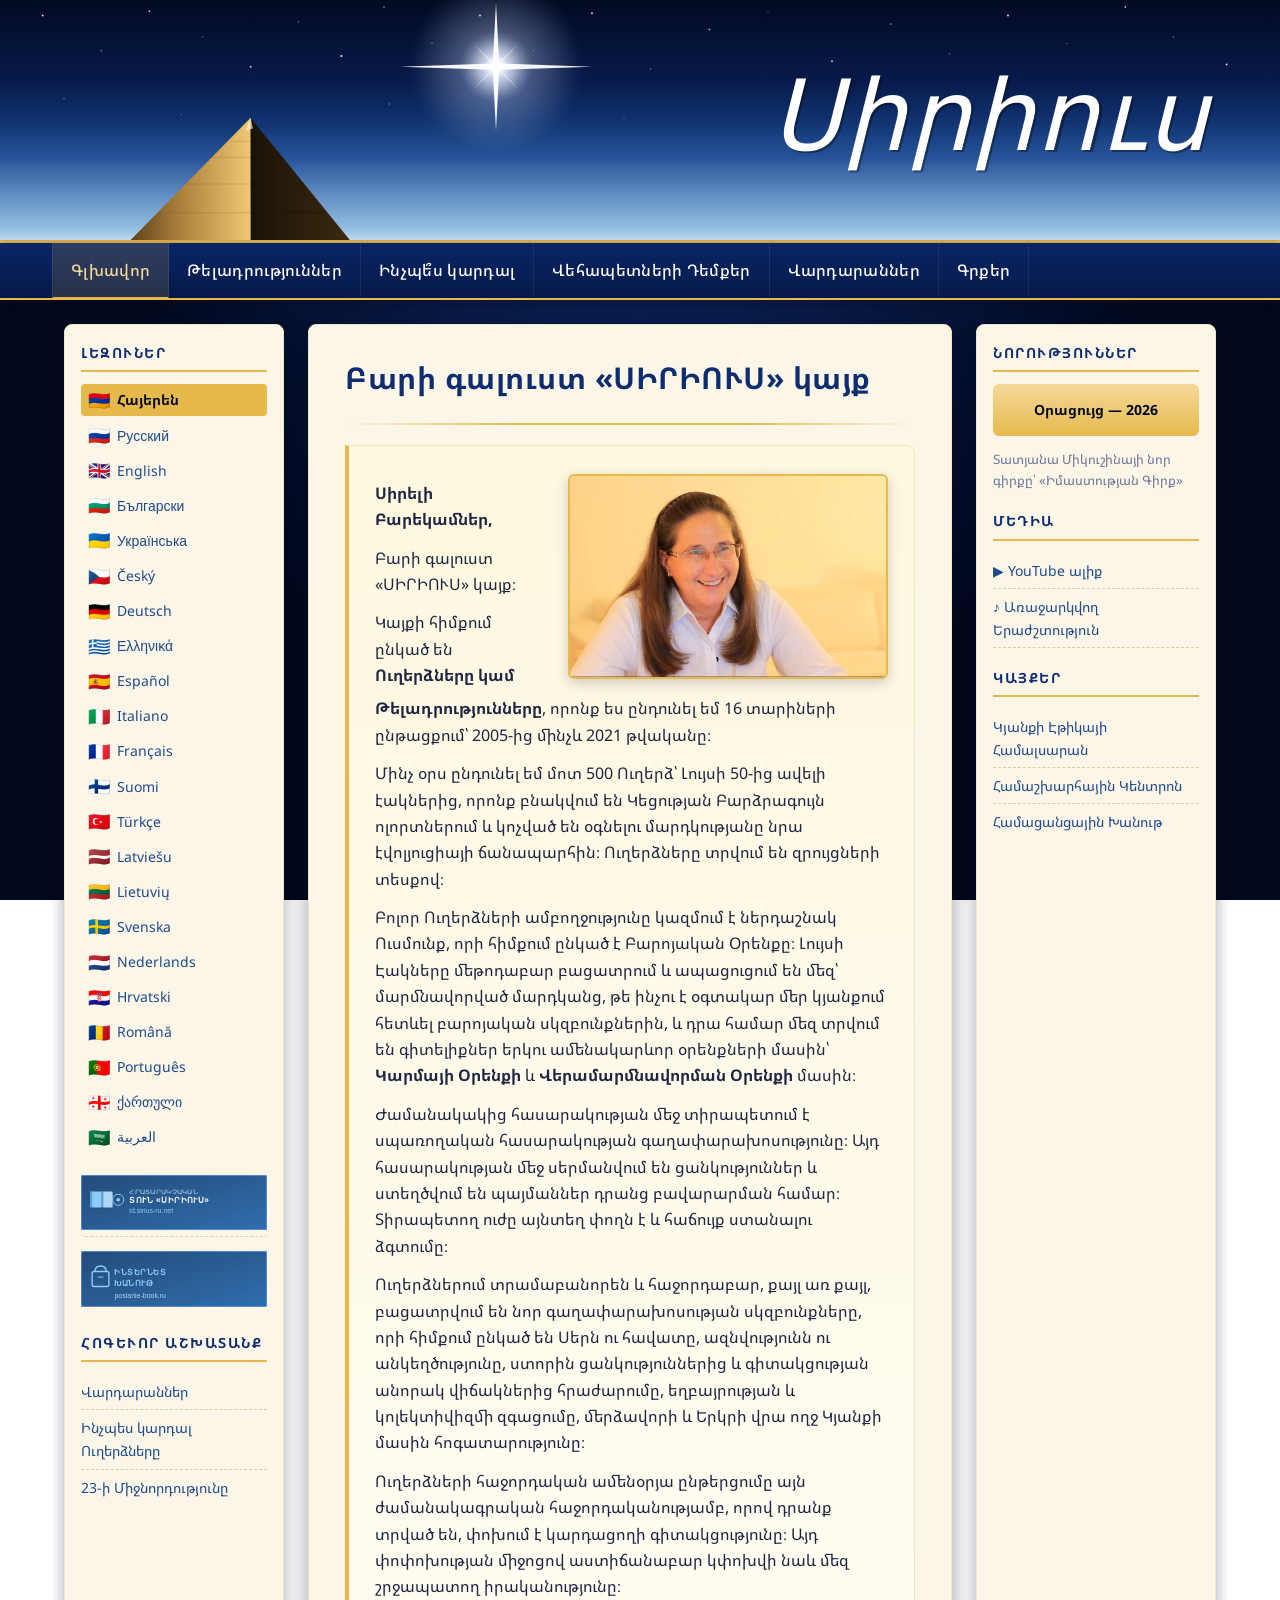
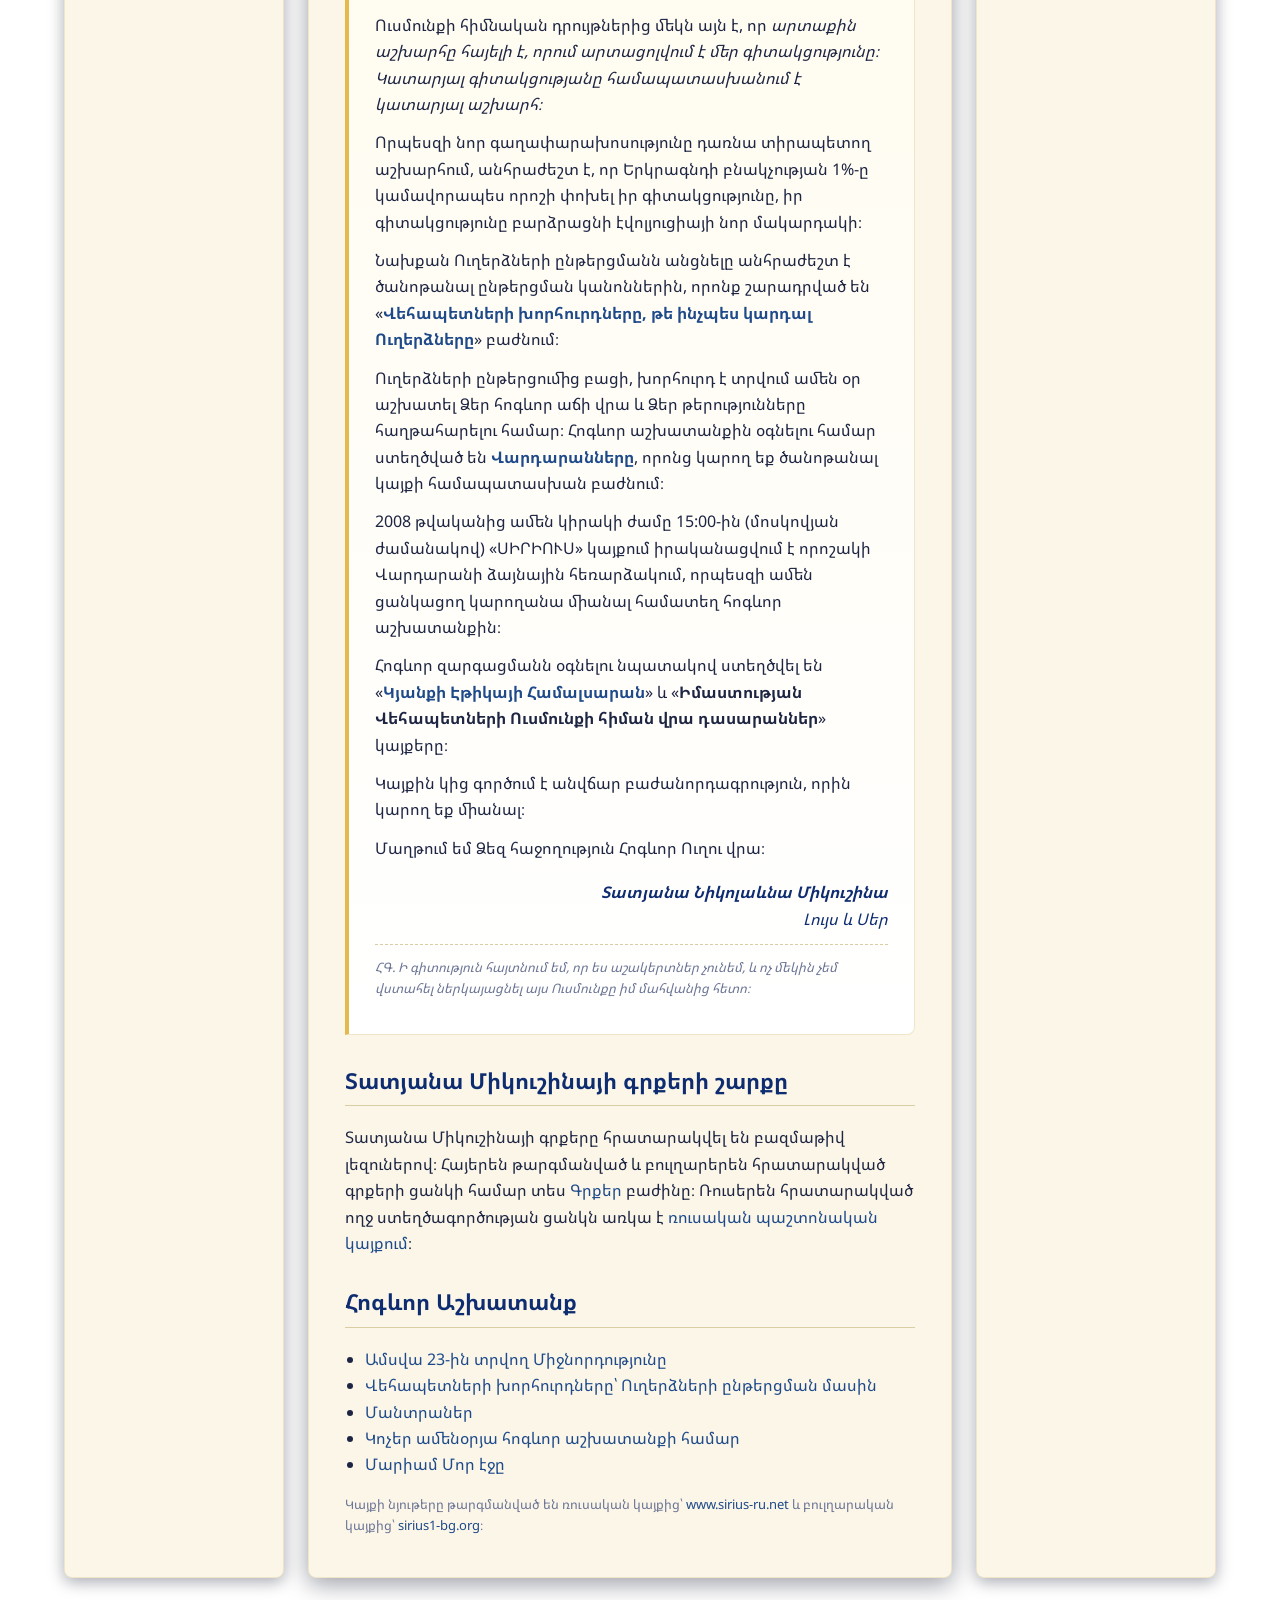
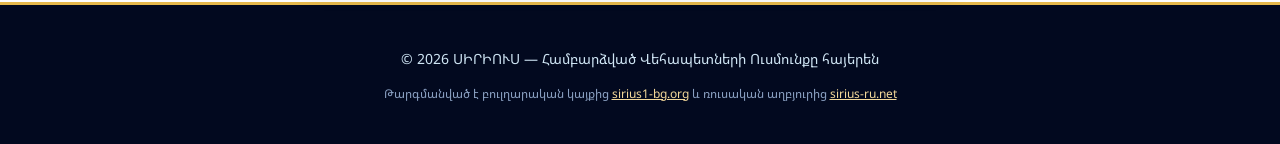
==== commit 68735830: "Update Masters portraits, refine UI, and update content" ====
--- a/index.html
+++ b/index.html
@@ -106,7 +106,7 @@
 
         <p>Բարի գալուստ «ՍԻՐԻՈՒՍ» կայք։</p>
 
-        <p>«ՍԻՐԻՈՒՍ» կայքի հիմքում ընկած են <strong>Ուղերձները կամ Թելադրությունները</strong>, որոնք ես ընդունել եմ 16
+        <p>Կայքի հիմքում ընկած են <strong>Ուղերձները կամ Թելադրությունները</strong>, որոնք ես ընդունել եմ 16
           տարիների ընթացքում՝ 2005-ից մինչև 2021 թվականը։</p>
 
         <p>Մինչ օրս ընդունել եմ մոտ 500 Ուղերձ՝ Լույսի 50-ից ավելի էակներից, որոնք բնակվում են Կեցության Բարձրագույն
@@ -116,7 +116,8 @@
         <p>Բոլոր Ուղերձների ամբողջությունը կազմում է ներդաշնակ Ուսմունք, որի հիմքում ընկած է Բարոյական Օրենքը։ Լույսի
           Էակները մեթոդաբար բացատրում և ապացուցում են մեզ՝ մարմնավորված մարդկանց, թե ինչու է օգտակար մեր կյանքում հետևել
           բարոյական սկզբունքներին, և դրա համար մեզ տրվում են գիտելիքներ երկու ամենակարևոր օրենքների մասին՝
-          <strong>Կարմայի Օրենքի</strong> և <strong>Վերամարմնավորման Օրենքի</strong> մասին։</p>
+          <strong>Կարմայի Օրենքի</strong> և <strong>Վերամարմնավորման Օրենքի</strong> մասին։
+        </p>
 
         <p>Ժամանակակից հասարակության մեջ տիրապետում է սպառողական հասարակության գաղափարախոսությունը։ Այդ հասարակության
           մեջ սերմանվում են ցանկություններ և ստեղծվում են պայմաններ դրանց բավարարման համար։ Տիրապետող ուժը այնտեղ փողն է
--- a/css/style.css
+++ b/css/style.css
@@ -284,7 +284,7 @@
   width: 130px;
   height: 165px;
   border-radius: 6px;
-  background: linear-gradient(160deg, #1a2a4a 0%, #0d1a33 100%);
+  background: transparent;
   display: flex;
   flex-direction: column;
   align-items: center;
@@ -292,7 +292,7 @@
   color: var(--gold);
   font-size: 11px;
   text-align: center;
-  border: 2px dashed rgba(230,185,76,0.35);
+  border: 2px solid var(--gold);
   box-shadow: 0 4px 14px rgba(2,9,31,.3);
   padding: 8px;
   line-height: 1.4;
@@ -300,11 +300,7 @@
   gap: 6px;
 }
 
-.master-card .portrait::before {
-  content: "🖼";
-  font-size: 32px;
-  opacity: 0.4;
-}
+
 
 .master-card .portrait img {
   width: 100%;
@@ -476,7 +472,7 @@
   max-width: 100%;
   border-radius: 6px;
   box-shadow: 0 4px 14px rgba(2,9,31,.2);
-  border: 2px solid var(--gold-soft);
+  border: 2px solid var(--gold);
 }
 
 @media (max-width: 768px) {
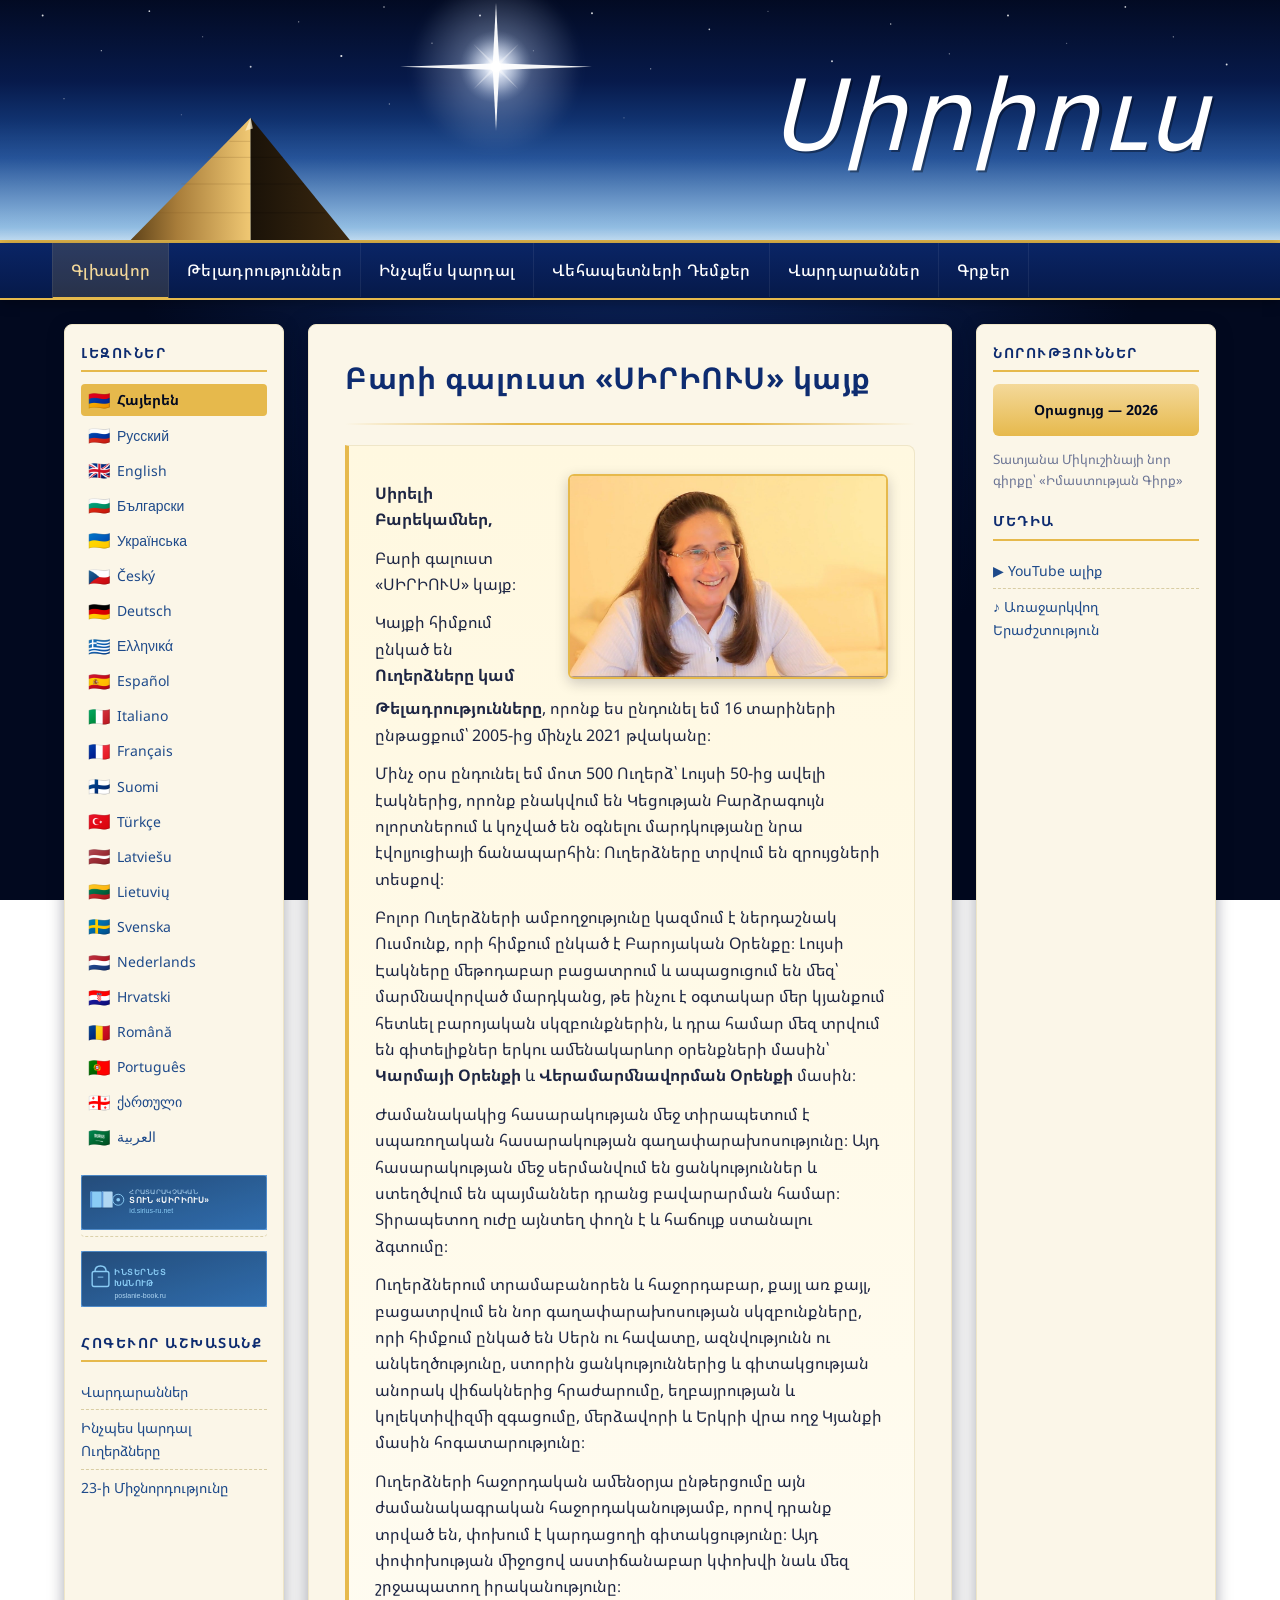
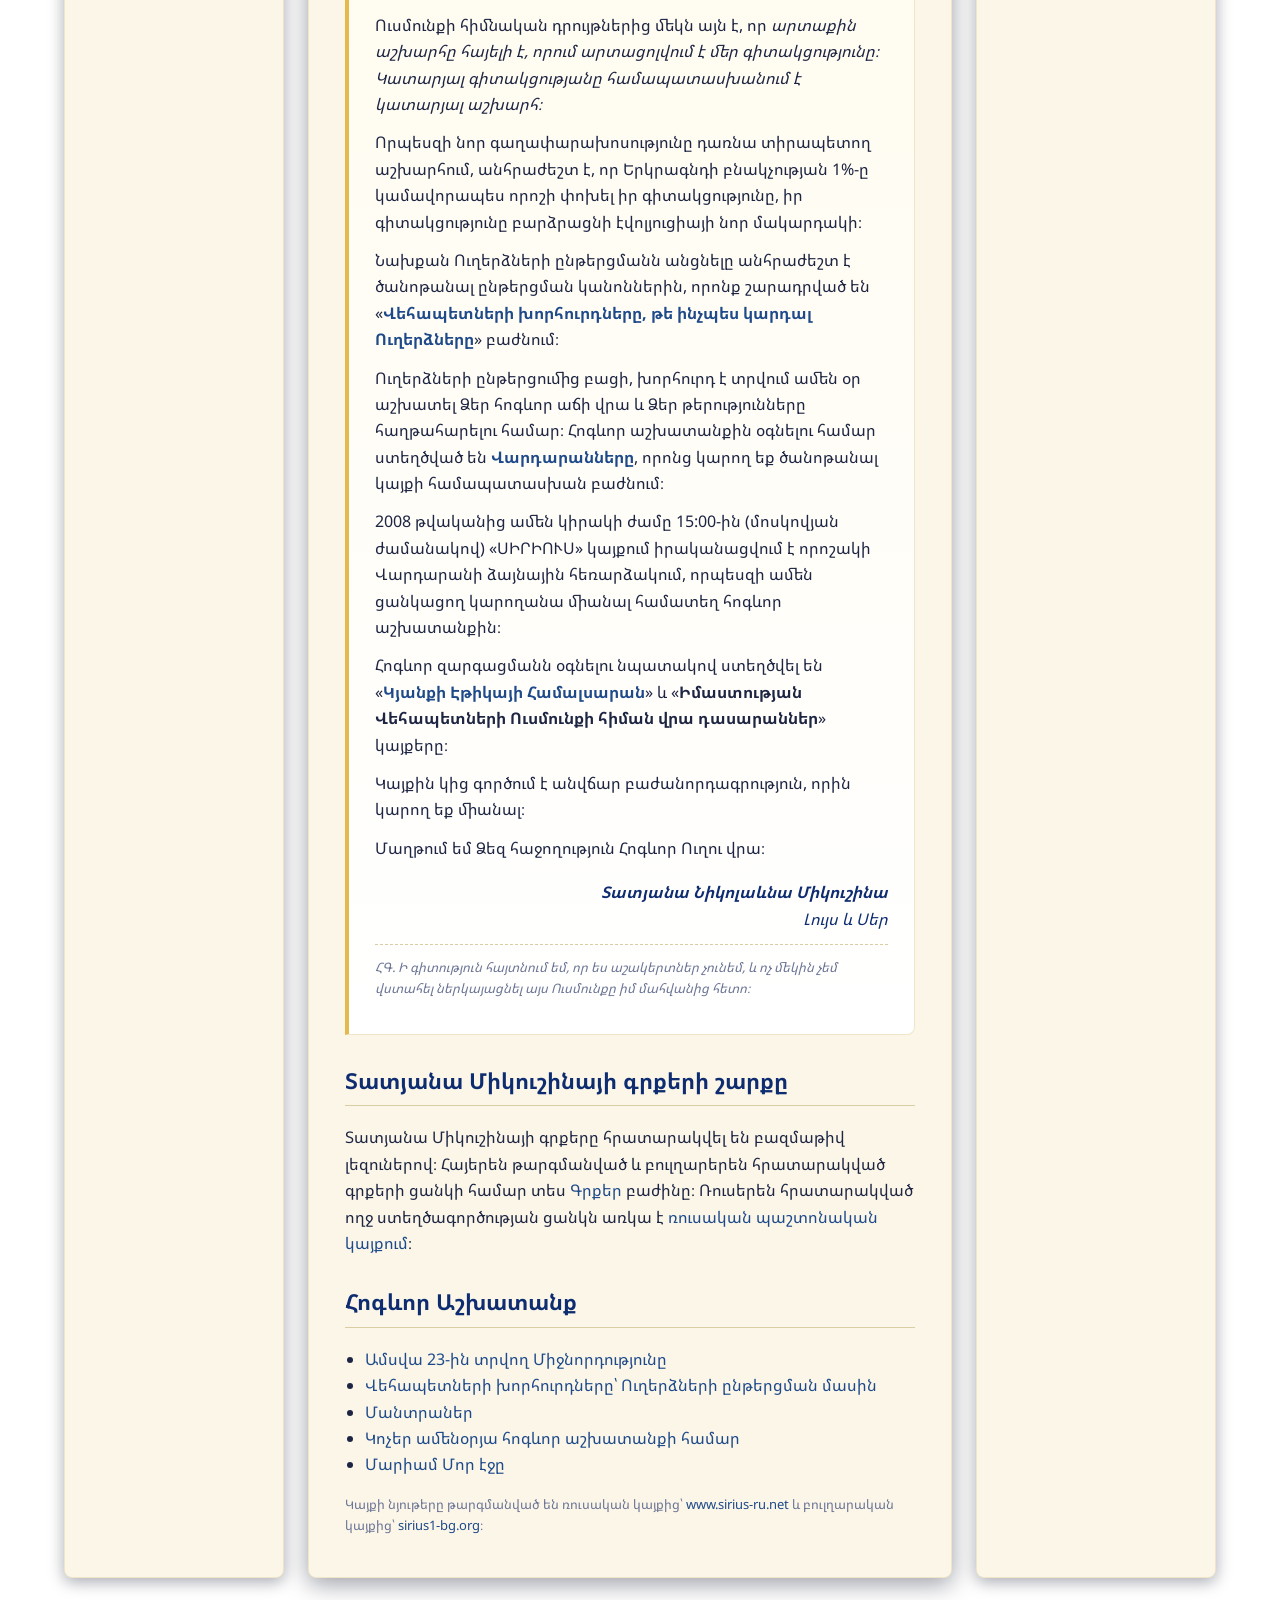
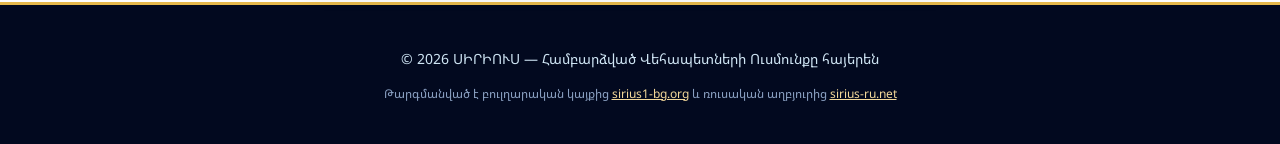
==== commit d3b8d63f: "Update links and layout in diktovki.html and index.html" ====
--- a/index.html
+++ b/index.html
@@ -198,10 +198,7 @@
         ալիք</a>
       <a href="https://sirius-centers.net/music/index.htm" target="_blank" rel="noopener">♪ Առաջարկվող Երաժշտություն</a>
 
-      <h3 style="margin-top:18px;">Կայքեր</h3>
-      <a href="http://www.university.sirius1-bg.org/" target="_blank" rel="noopener">Կյանքի Էթիկայի Համալսարան</a>
-      <a href="http://scenter.sirius1-bg.org/" target="_blank" rel="noopener">Համաշխարհային Կենտրոն</a>
-      <a href="https://eshop.sirius1-bg.org/" target="_blank" rel="noopener">Համացանցային Խանութ</a>
+
 
 
     </aside>
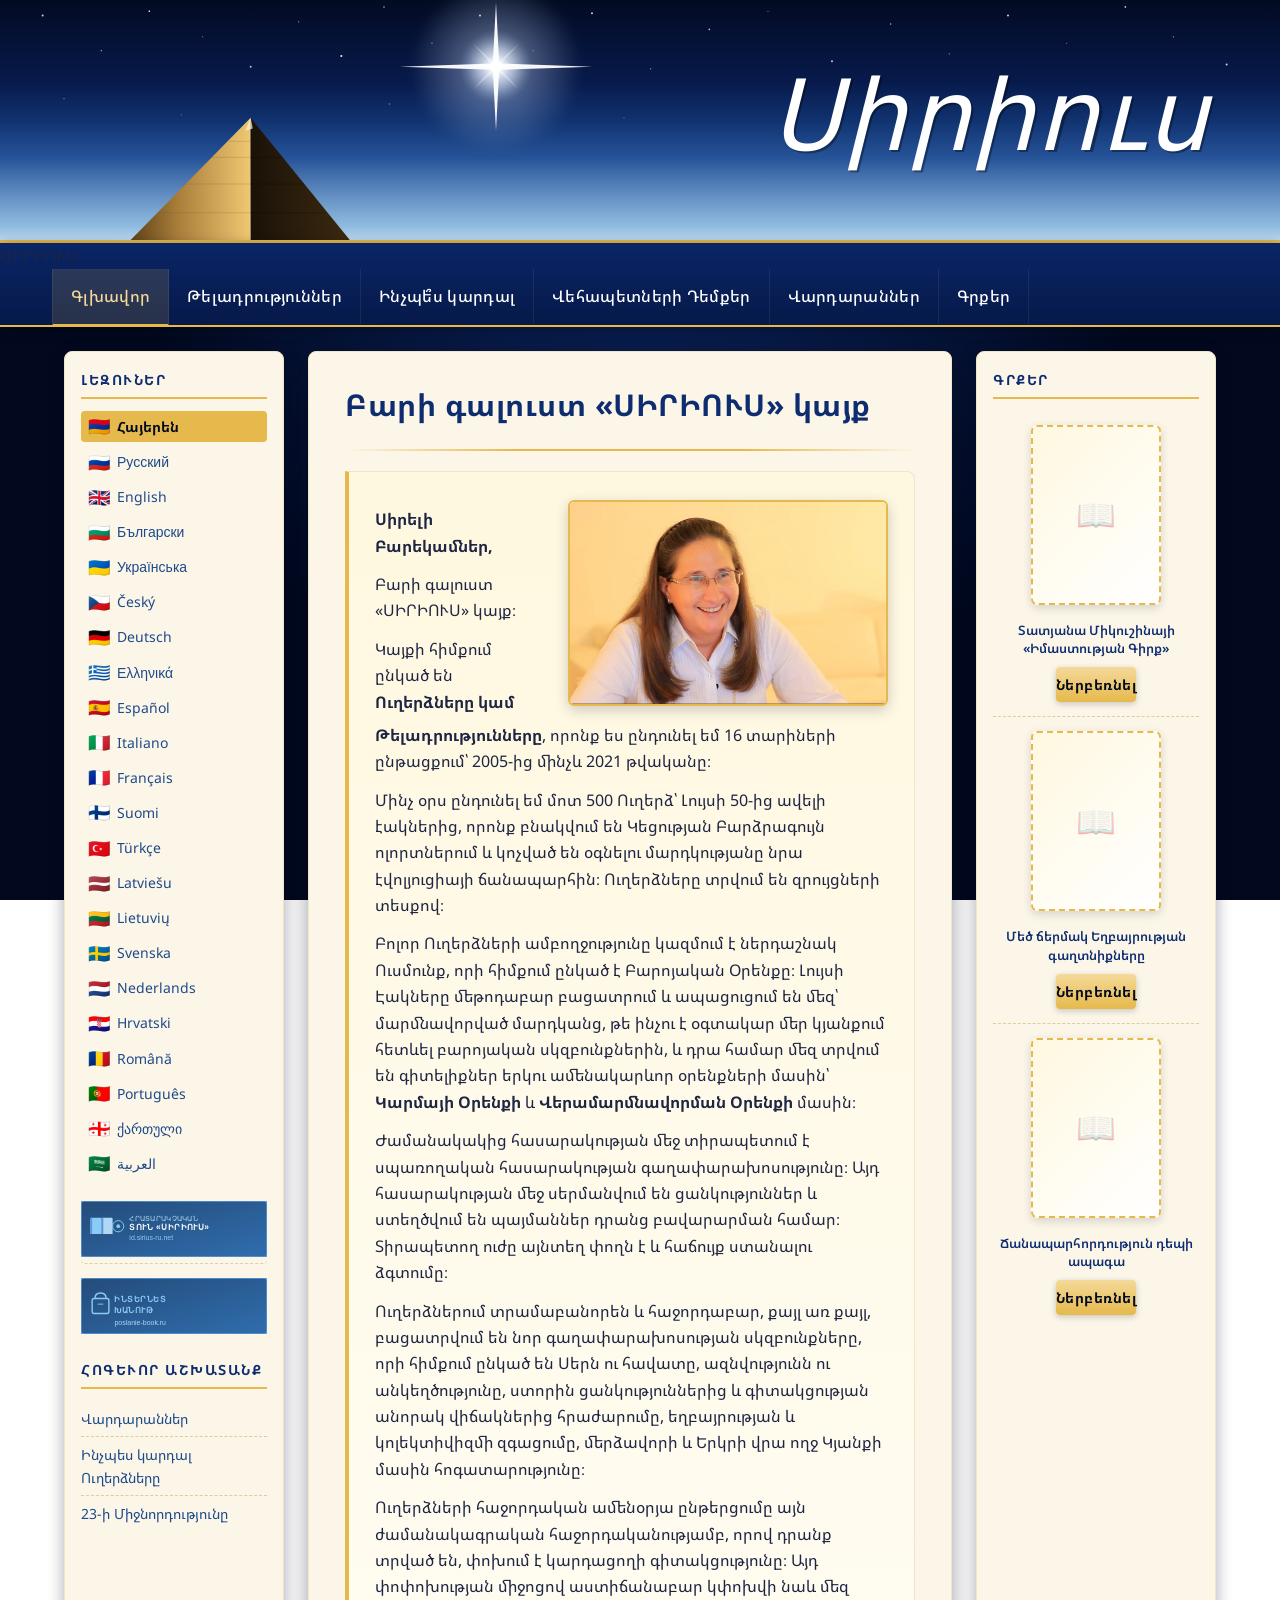
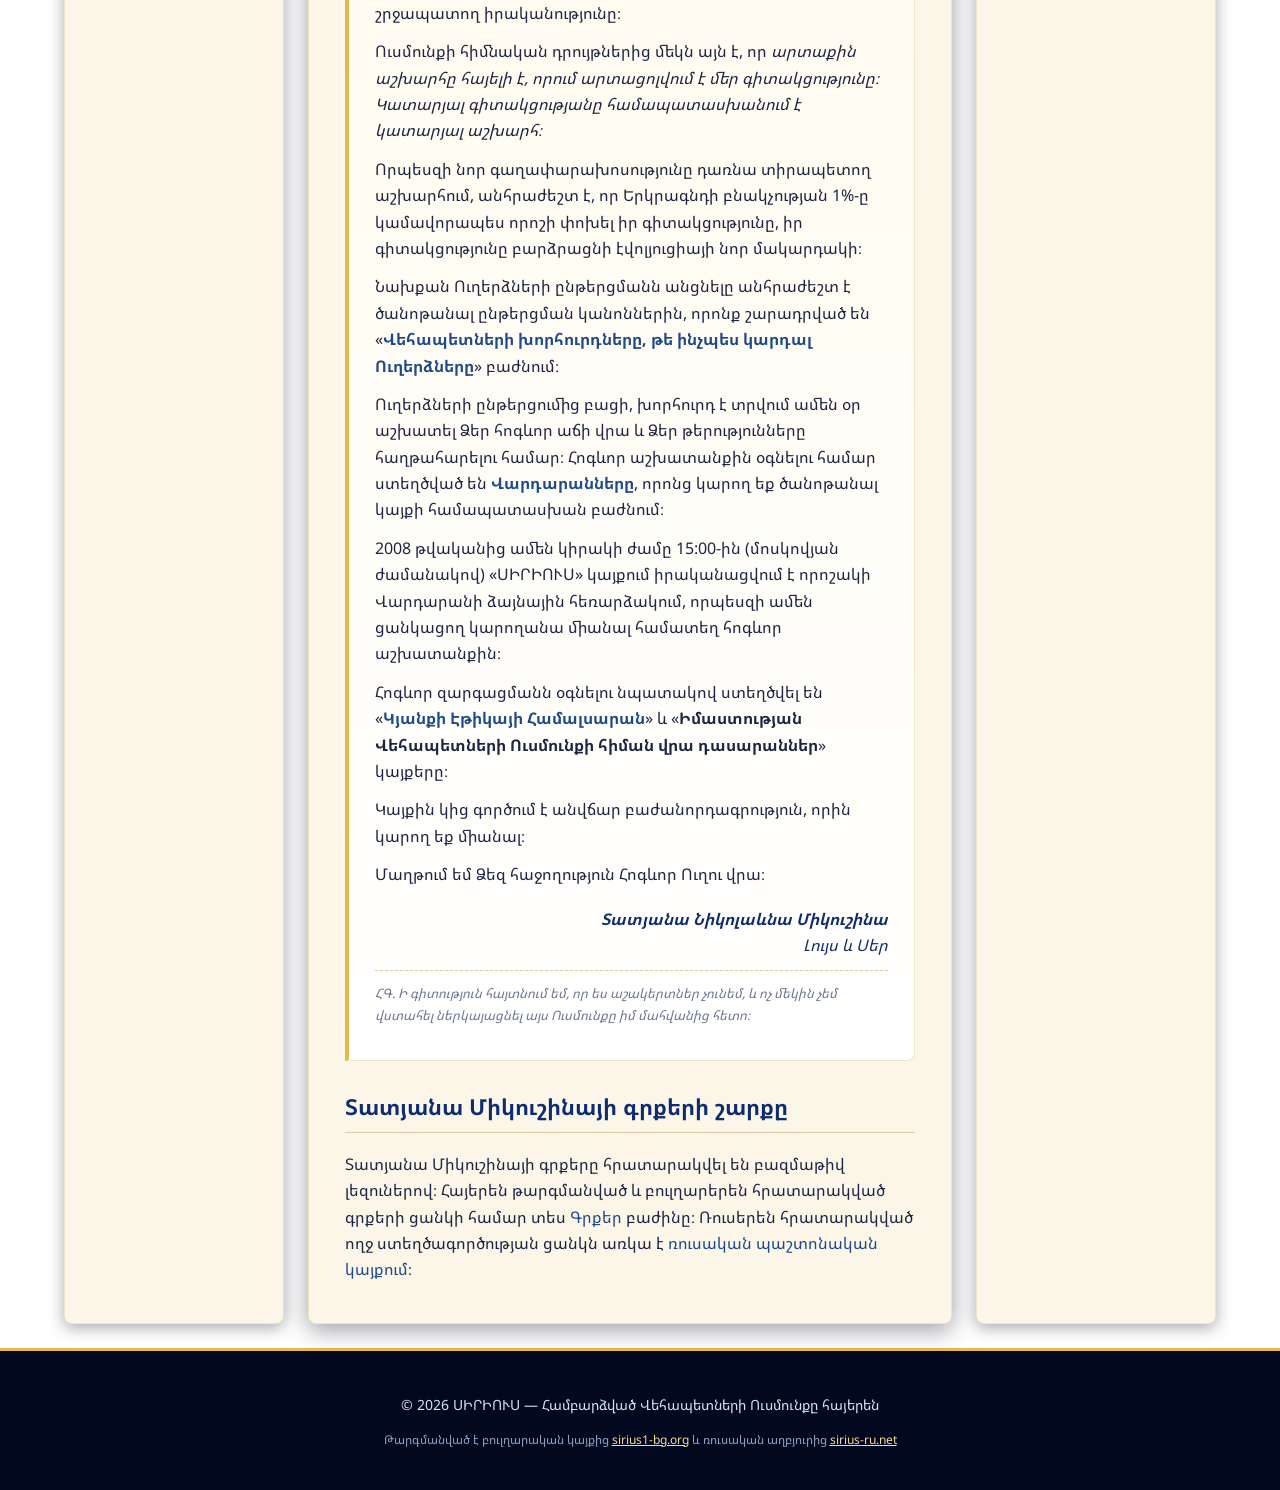
==== commit 53800221: "Update website design and content for mobile responsiveness and add assets" ====
--- a/index.html
+++ b/index.html
@@ -1,4 +1,4 @@
-<!DOCTYPE html>
+﻿<!DOCTYPE html>
 <html lang="hy">
 
 <head>
@@ -23,22 +23,27 @@
   </a>
 
   <nav class="main-nav" aria-label="Գլխավոր մենյու">
-    <ul>
+    <div class="nav-inner">
+      <span class="nav-brand">ՍԻՐԻՈՒՍ</span>
+      <button id="nav-toggle" aria-expanded="false" aria-controls="main-nav-list" aria-label="Բացել/փակել մենյու">
+        <span></span><span></span><span></span>
+      </button>
+    </div>
+    <ul id="main-nav-list">
       <li><a href="index.html" class="active">Գլխավոր</a></li>
       <li><a href="diktovki.html">Թելադրություններ</a></li>
       <li><a href="how-to-read.html">Ինչպե՞ս կարդալ</a></li>
       <li><a href="likove.html">Վեհապետների Դեմքեր</a></li>
       <li><a href="rozarii.html">Վարդարաններ</a></li>
-
       <li><a href="knigi.html">Գրքեր</a></li>
-
     </ul>
   </nav>
 
   <div class="page">
 
     <aside class="sidebar">
-      <h3>Լեզուներ</h3>
+      <h3 class="sidebar-toggle">Լեզուներ</h3>
+      <div class="sidebar-content">
       <div class="lang-switcher">
         <a href="https://www.sirius-am.net" target="_blank" rel="noopener" class="current"><span
             class="flag-emoji">🇦🇲</span>Հայերեն</a>
@@ -93,6 +98,7 @@
       <a href="rozarii.html">Վարդարաններ</a>
       <a href="diktovki.html#how-to-read">Ինչպես կարդալ Ուղերձները</a>
       <a href="diktovki.html#dispensation">23-ի Միջնորդությունը</a>
+      </div>
     </aside>
 
     <main class="content">
@@ -170,36 +176,28 @@
         առկա է <a href="https://sirius-ru.net/books/books_mikushina.htm" target="_blank" rel="noopener">ռուսական
           պաշտոնական կայքում</a>։</p>
 
-      <h2>Հոգևոր Աշխատանք</h2>
-      <ul>
-
-        <li><a href="diktovki.html#dispensation">Ամսվա 23-ին տրվող Միջնորդությունը</a></li>
-        <li><a href="diktovki.html#how-to-read">Վեհապետների խորհուրդները՝ Ուղերձների ընթերցման մասին</a></li>
-        <li><a href="diktovki.html#mantras">Մանտրաներ</a></li>
-
-        <li><a href="diktovki.html#prayers">Կոչեր ամենօրյա հոգևոր աշխատանքի համար</a></li>
-
-        <li><a href="likove.html#mary">Մարիամ Մոր էջը</a></li>
-      </ul>
-
-      <p class="muted small">Կայքի նյութերը թարգմանված են ռուսական կայքից՝ <a href="http://www.sirius-ru.net/"
-          target="_blank" rel="noopener">www.sirius-ru.net</a> և բուլղարական կայքից՝ <a href="https://sirius1-bg.org/"
-          target="_blank" rel="noopener">sirius1-bg.org</a>։</p>
-
     </main>
 
     <aside class="sidebar">
-      <h3>Նորություններ</h3>
-      <a href="#" class="banner">Օրացույց — 2026</a>
-      <p class="small muted">Տատյանա Միկուշինայի նոր գիրքը՝ «Իմաստության Գիրք»</p>
-
-      <h3 style="margin-top:18px;">Մեդիա</h3>
-      <a href="https://www.youtube.com/channel/UCld83s2idv-lQn-OxlmQ4Lg/videos" target="_blank" rel="noopener">▶ YouTube
-        ալիք</a>
-      <a href="https://sirius-centers.net/music/index.htm" target="_blank" rel="noopener">♪ Առաջարկվող Երաժշտություն</a>
-
-
-
+      <h3>Գրքեր</h3>
+
+      <div class="book-entry">
+        <div class="book-cover-placeholder" aria-label="Գրքի շապիկի տեղ"></div>
+        <p class="book-title">Տատյանա Միկուշինայի «Իմաստության Գիրք»</p>
+        <a href="#" class="btn-download" download>Ներբեռնել</a>
+      </div>
+
+      <div class="book-entry">
+        <div class="book-cover-placeholder" aria-label="Գրքի շապիկի տեղ"></div>
+        <p class="book-title">Մեծ ճերմակ Եղբայրության գաղտնիքները</p>
+        <a href="#" class="btn-download" download>Ներբեռնել</a>
+      </div>
+
+      <div class="book-entry">
+        <div class="book-cover-placeholder" aria-label="Գրքի շապիկի տեղ"></div>
+        <p class="book-title">Ճանապարհորդություն դեպի ապագա</p>
+        <a href="#" class="btn-download" download>Ներբեռնել</a>
+      </div>
 
     </aside>
 
@@ -214,4 +212,32 @@
 
 </body>
 
+<script>
+(function() {
+  // Hamburger nav toggle
+  var btn = document.getElementById('nav-toggle');
+  var navList = document.getElementById('main-nav-list');
+  if (btn && navList) {
+    btn.addEventListener('click', function() {
+      var open = navList.classList.toggle('nav-open');
+      btn.setAttribute('aria-expanded', open ? 'true' : 'false');
+    });
+    // Close menu when a link is clicked
+    navList.addEventListener('click', function(e) {
+      if (e.target.tagName === 'A') {
+        navList.classList.remove('nav-open');
+        btn.setAttribute('aria-expanded', 'false');
+      }
+    });
+  }
+  // Collapsible sidebars
+  document.querySelectorAll('.sidebar-toggle').forEach(function(h3) {
+    h3.addEventListener('click', function() {
+      var sidebar = h3.closest('.sidebar');
+      if (sidebar) sidebar.classList.toggle('collapsed');
+    });
+  });
+})();
+</script>
+
 </html>
--- a/css/style.css
+++ b/css/style.css
@@ -126,6 +126,9 @@
   background: linear-gradient(180deg, #0a2566 0%, #061949 100%);
   border-bottom: 2px solid var(--gold);
   box-shadow: 0 2px 12px rgba(0,0,0,.35);
+  position: sticky;
+  top: 0;
+  z-index: 100;
 }
 
 .main-nav ul {
@@ -160,6 +163,37 @@
   margin-bottom: -2px;
 }
 
+/* Hamburger toggle button — hidden on desktop */
+#nav-toggle {
+  display: none;
+  background: transparent;
+  border: none;
+  cursor: pointer;
+  padding: 14px 16px;
+  margin-left: auto;
+  flex-shrink: 0;
+}
+
+#nav-toggle span {
+  display: block;
+  width: 22px;
+  height: 2px;
+  background: #ffffff;
+  margin: 5px 0;
+  border-radius: 2px;
+  transition: transform 0.25s ease, opacity 0.25s ease;
+}
+
+#nav-toggle[aria-expanded="true"] span:nth-child(1) {
+  transform: translateY(7px) rotate(45deg);
+}
+#nav-toggle[aria-expanded="true"] span:nth-child(2) {
+  opacity: 0;
+}
+#nav-toggle[aria-expanded="true"] span:nth-child(3) {
+  transform: translateY(-7px) rotate(-45deg);
+}
+
 /* =========================== Layout ============================= */
 
 .page {
@@ -172,7 +206,19 @@
 }
 
 @media (max-width: 1000px) {
-  .page { grid-template-columns: 1fr; }
+  .page {
+    grid-template-columns: 1fr;
+  }
+  /* On tablet/mobile, left sidebar comes AFTER main content visually */
+  .page > aside:first-child {
+    order: 2;
+  }
+  .page > main {
+    order: 1;
+  }
+  .page > aside:last-child {
+    order: 3;
+  }
 }
 
 /* =========================== Sidebar ============================ */
@@ -379,6 +425,90 @@
   text-align: center;
 }
 
+/* =========================== Book entries (sidebar) ============= */
+
+.book-entry {
+  display: flex;
+  flex-direction: column;
+  align-items: center;
+  text-align: center;
+  padding: 14px 0;
+  border-bottom: 1px dashed var(--paper-line);
+}
+
+.book-entry:last-of-type {
+  border-bottom: 0;
+}
+
+.book-cover-placeholder {
+  width: 130px;
+  height: 180px;
+  background: linear-gradient(135deg, #fff8e0 0%, #ffffff 100%);
+  border: 2px dashed var(--gold);
+  border-radius: 6px;
+  margin-bottom: 10px;
+  box-shadow: 0 3px 10px rgba(2,9,31,.15);
+  display: flex;
+  align-items: center;
+  justify-content: center;
+  position: relative;
+}
+
+.book-cover-placeholder::before {
+  content: "📖";
+  font-size: 32px;
+  opacity: 0.35;
+}
+
+.book-cover-placeholder img {
+  width: 100%;
+  height: 100%;
+  object-fit: cover;
+  border-radius: 4px;
+}
+
+.book-cover-placeholder img + ::before,
+.book-cover-placeholder:has(img)::before {
+  display: none;
+}
+
+.book-title {
+  font-size: 13px;
+  font-weight: 600;
+  color: var(--night-mid);
+  margin: 6px 0 10px;
+  line-height: 1.4;
+  padding: 0 4px;
+}
+
+.btn-download {
+  display: inline-block;
+  background: linear-gradient(180deg, var(--gold-soft) 0%, var(--gold) 100%);
+  color: var(--night-deep) !important;
+  font-weight: 700;
+  font-size: 13px;
+  letter-spacing: .5px;
+  padding: 8px 18px;
+  border-radius: 4px;
+  border-bottom: 0 !important;
+  text-decoration: none;
+  box-shadow: 0 2px 6px rgba(2,9,31,.2);
+  transition: background 0.15s ease, transform 0.1s ease;
+  min-height: auto !important;
+  text-align: center;
+}
+
+.btn-download:hover {
+  background: linear-gradient(180deg, var(--gold) 0%, var(--gold-deep) 100%);
+  color: #ffffff !important;
+  text-decoration: none;
+  transform: translateY(-1px);
+}
+
+.btn-download:active {
+  transform: translateY(0);
+}
+
 /* =========================== Sidebar banners ==================== */
 
 .sidebar-banners {
@@ -516,3 +646,185 @@
 .center { text-align: center; }
 .muted { color: var(--muted); }
 .small { font-size: 13px; }
+/* ====================== MOBILE STYLES ====================== */
+
+@media (max-width: 768px) {
+
+  /* --- Navigation --- */
+  .main-nav {
+    position: sticky;
+    top: 0;
+  }
+
+  /* Show the hamburger button */
+  #nav-toggle {
+    display: flex;
+    flex-direction: column;
+    justify-content: center;
+  }
+
+  /* Nav wrapper: row with toggle on the right */
+  .main-nav > .nav-inner {
+    display: flex;
+    align-items: center;
+    justify-content: space-between;
+    padding: 0 4px;
+  }
+
+  /* Brand label inside nav on mobile */
+  .nav-brand {
+    display: block;
+    color: var(--gold-soft);
+    font-weight: 700;
+    font-size: 15px;
+    padding: 14px 16px;
+    letter-spacing: .5px;
+  }
+
+  /* The <ul> is hidden by default, shown when nav-open class is added */
+  .main-nav ul {
+    display: none;
+    flex-direction: column;
+    padding: 0;
+    border-top: 1px solid rgba(255,255,255,.1);
+  }
+
+  .main-nav ul.nav-open {
+    display: flex;
+  }
+
+  .main-nav a {
+    padding: 13px 20px;
+    border-right: none;
+    border-left: none !important;
+    border-bottom: 1px solid rgba(255,255,255,.08);
+    min-height: 44px;
+    display: flex;
+    align-items: center;
+  }
+
+  .main-nav a.active {
+    border-left: 3px solid var(--gold) !important;
+    border-bottom-width: 0;
+    margin-bottom: 0;
+    padding-left: 17px;
+  }
+
+  /* --- Banner --- */
+  .site-banner img {
+    max-height: 130px;
+  }
+
+  /* --- Layout --- */
+  .page {
+    padding: 14px 12px;
+    gap: 14px;
+  }
+
+  /* --- Content --- */
+  main.content {
+    padding: 20px 18px;
+  }
+
+  main.content h1 {
+    font-size: 24px;
+  }
+
+  main.content h2 {
+    font-size: 19px;
+  }
+
+  /* --- Sidebar --- */
+  .sidebar {
+    padding: 14px;
+  }
+
+  /* Collapsible sidebar on mobile */
+  .sidebar-toggle {
+    display: flex;
+    align-items: center;
+    justify-content: space-between;
+    cursor: pointer;
+    user-select: none;
+  }
+
+  .sidebar-toggle::after {
+    content: "▼";
+    font-size: 10px;
+    color: var(--gold-deep);
+    transition: transform 0.2s ease;
+    flex-shrink: 0;
+    margin-left: 8px;
+  }
+
+  .sidebar.collapsed .sidebar-toggle::after {
+    transform: rotate(-90deg);
+  }
+
+  .sidebar-content {
+    overflow: hidden;
+    transition: max-height 0.3s ease;
+    max-height: 2000px;
+  }
+
+  .sidebar.collapsed .sidebar-content {
+    max-height: 0;
+  }
+
+  /* Bigger touch targets for sidebar links */
+  .sidebar a {
+    padding: 8px 0;
+    min-height: 40px;
+    display: flex;
+    align-items: center;
+  }
+
+  /* --- Welcome card --- */
+  .welcome-card {
+    padding: 16px 18px;
+  }
+
+  .author-photo {
+    width: 100%;
+    max-width: 240px;
+  }
+
+  /* --- Language switcher --- */
+  .lang-switcher a {
+    min-height: 40px;
+  }
+}
+
+/* Extra small phones (≤ 480px) */
+@media (max-width: 480px) {
+  .page {
+    padding: 10px 8px;
+    gap: 10px;
+  }
+
+  main.content {
+    padding: 16px 14px;
+  }
+
+  main.content h1 {
+    font-size: 21px;
+  }
+
+  main.content h2 {
+    font-size: 17px;
+  }
+
+  .main-nav a {
+    font-size: 15px;
+  }
+
+  /* Cycle list: single column on tiny screens */
+  .cycle-list {
+    grid-template-columns: 1fr;
+  }
+
+  /* Rosary group full width */
+  .rosary-group {
+    padding: 12px 14px;
+  }
+}
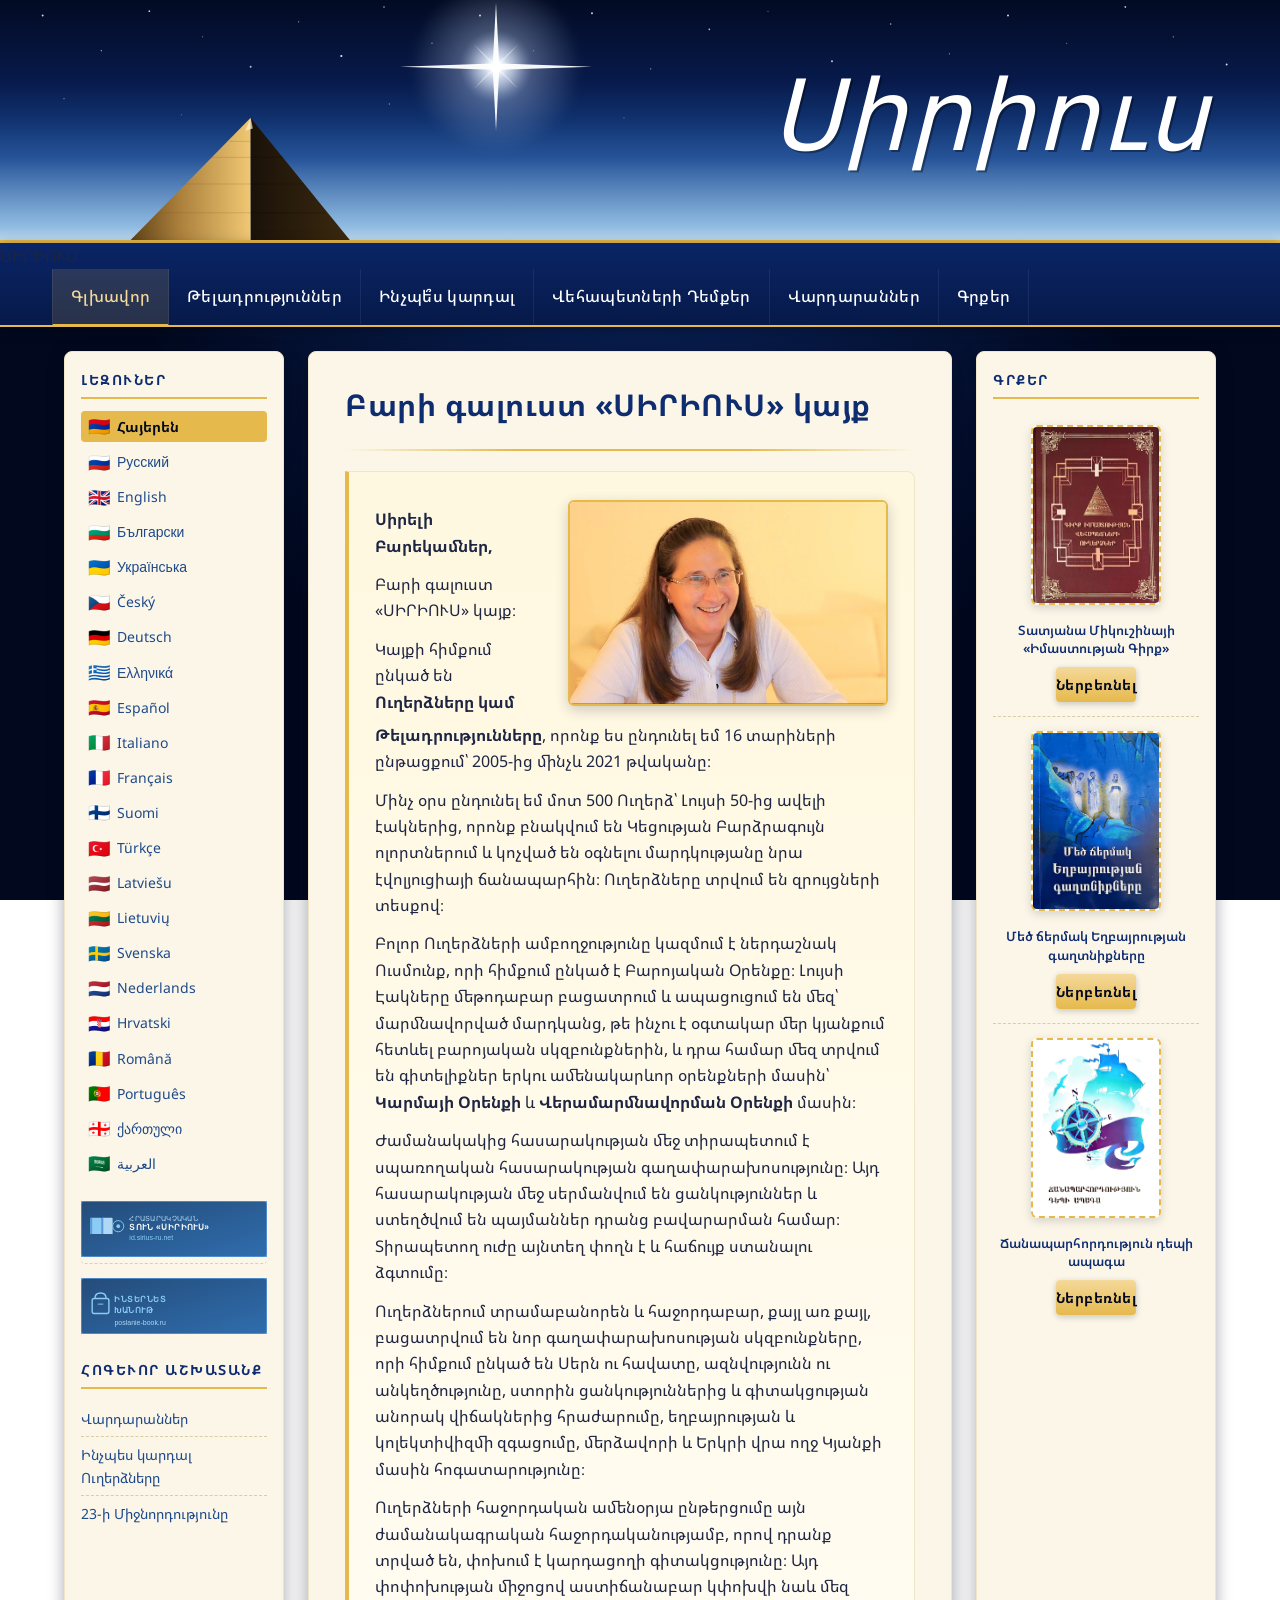
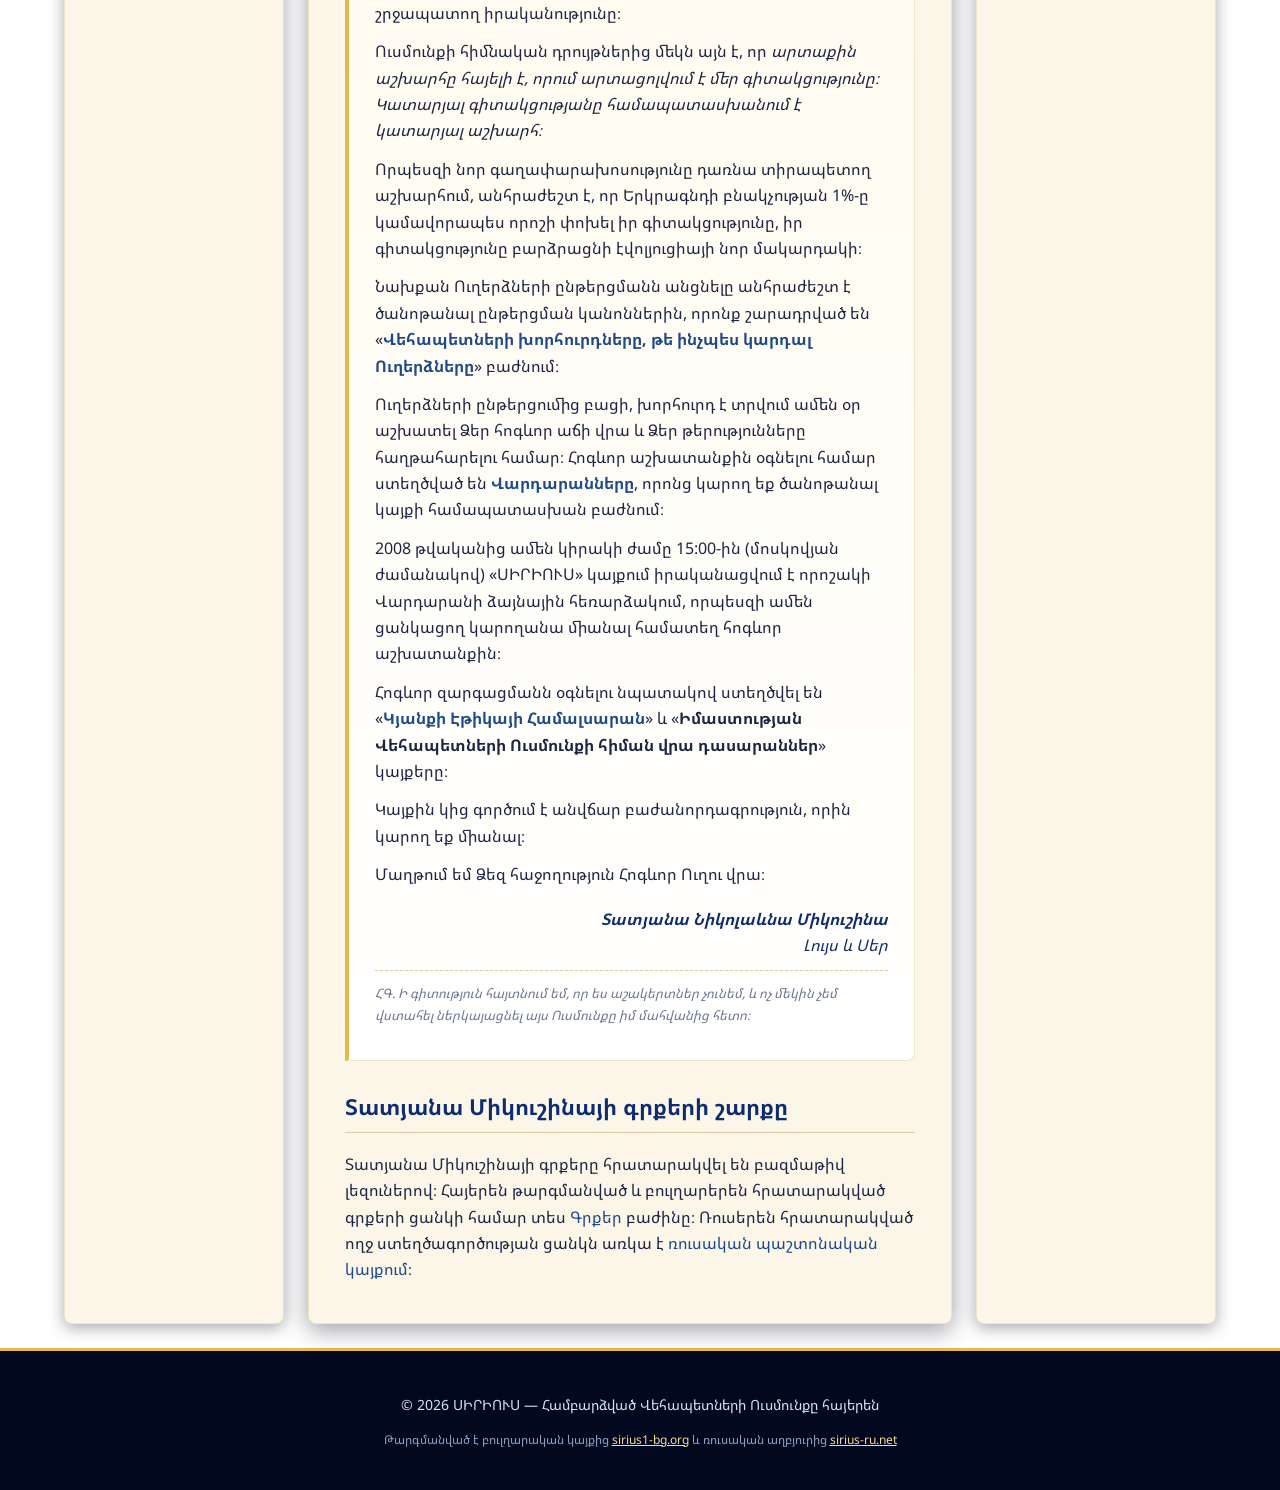
==== commit 8f4567e1: "Add book covers and download links to sidebars across all pages" ====
--- a/index.html
+++ b/index.html
@@ -1,4 +1,4 @@
-﻿<!DOCTYPE html>
+<!DOCTYPE html>
 <html lang="hy">
 
 <head>
@@ -182,21 +182,27 @@
       <h3>Գրքեր</h3>
 
       <div class="book-entry">
-        <div class="book-cover-placeholder" aria-label="Գրքի շապիկի տեղ"></div>
+        <div class="book-cover-placeholder" aria-label="Գրքի շապիկի տեղ">
+          <img src="assets/BookCover/Imastutjan_girq_book.jpg" alt="Տատյանա Միկուշինայի «Իմաստության Գիրք»">
+        </div>
         <p class="book-title">Տատյանա Միկուշինայի «Իմաստության Գիրք»</p>
-        <a href="#" class="btn-download" download>Ներբեռնել</a>
+        <a href="assets/Books/Girq_Imastutjan.pdf" class="btn-download" download>Ներբեռնել</a>
       </div>
 
       <div class="book-entry">
-        <div class="book-cover-placeholder" aria-label="Գրքի շապիկի տեղ"></div>
+        <div class="book-cover-placeholder" aria-label="Գրքի շապիկի տեղ">
+          <img src="assets/BookCover/WhiteBrotherhood_book.jpg" alt="Մեծ ճերմակ Եղբայրության գաղտնիքները">
+        </div>
         <p class="book-title">Մեծ ճերմակ Եղբայրության գաղտնիքները</p>
-        <a href="#" class="btn-download" download>Ներբեռնել</a>
+        <a href="assets/Books/Chermak_Eghbajrutjun.pdf" class="btn-download" download>Ներբեռնել</a>
       </div>
 
       <div class="book-entry">
-        <div class="book-cover-placeholder" aria-label="Գրքի շապիկի տեղ"></div>
+        <div class="book-cover-placeholder" aria-label="Գրքի շապիկի տեղ">
+          <img src="assets/BookCover/Future_book.jpg" alt="Ճանապարհորդություն դեպի ապագա">
+        </div>
         <p class="book-title">Ճանապարհորդություն դեպի ապագա</p>
-        <a href="#" class="btn-download" download>Ներբեռնել</a>
+        <a href="assets/Books/Champordutjun_Apaga.pdf" class="btn-download" download>Ներբեռնել</a>
       </div>
 
     </aside>
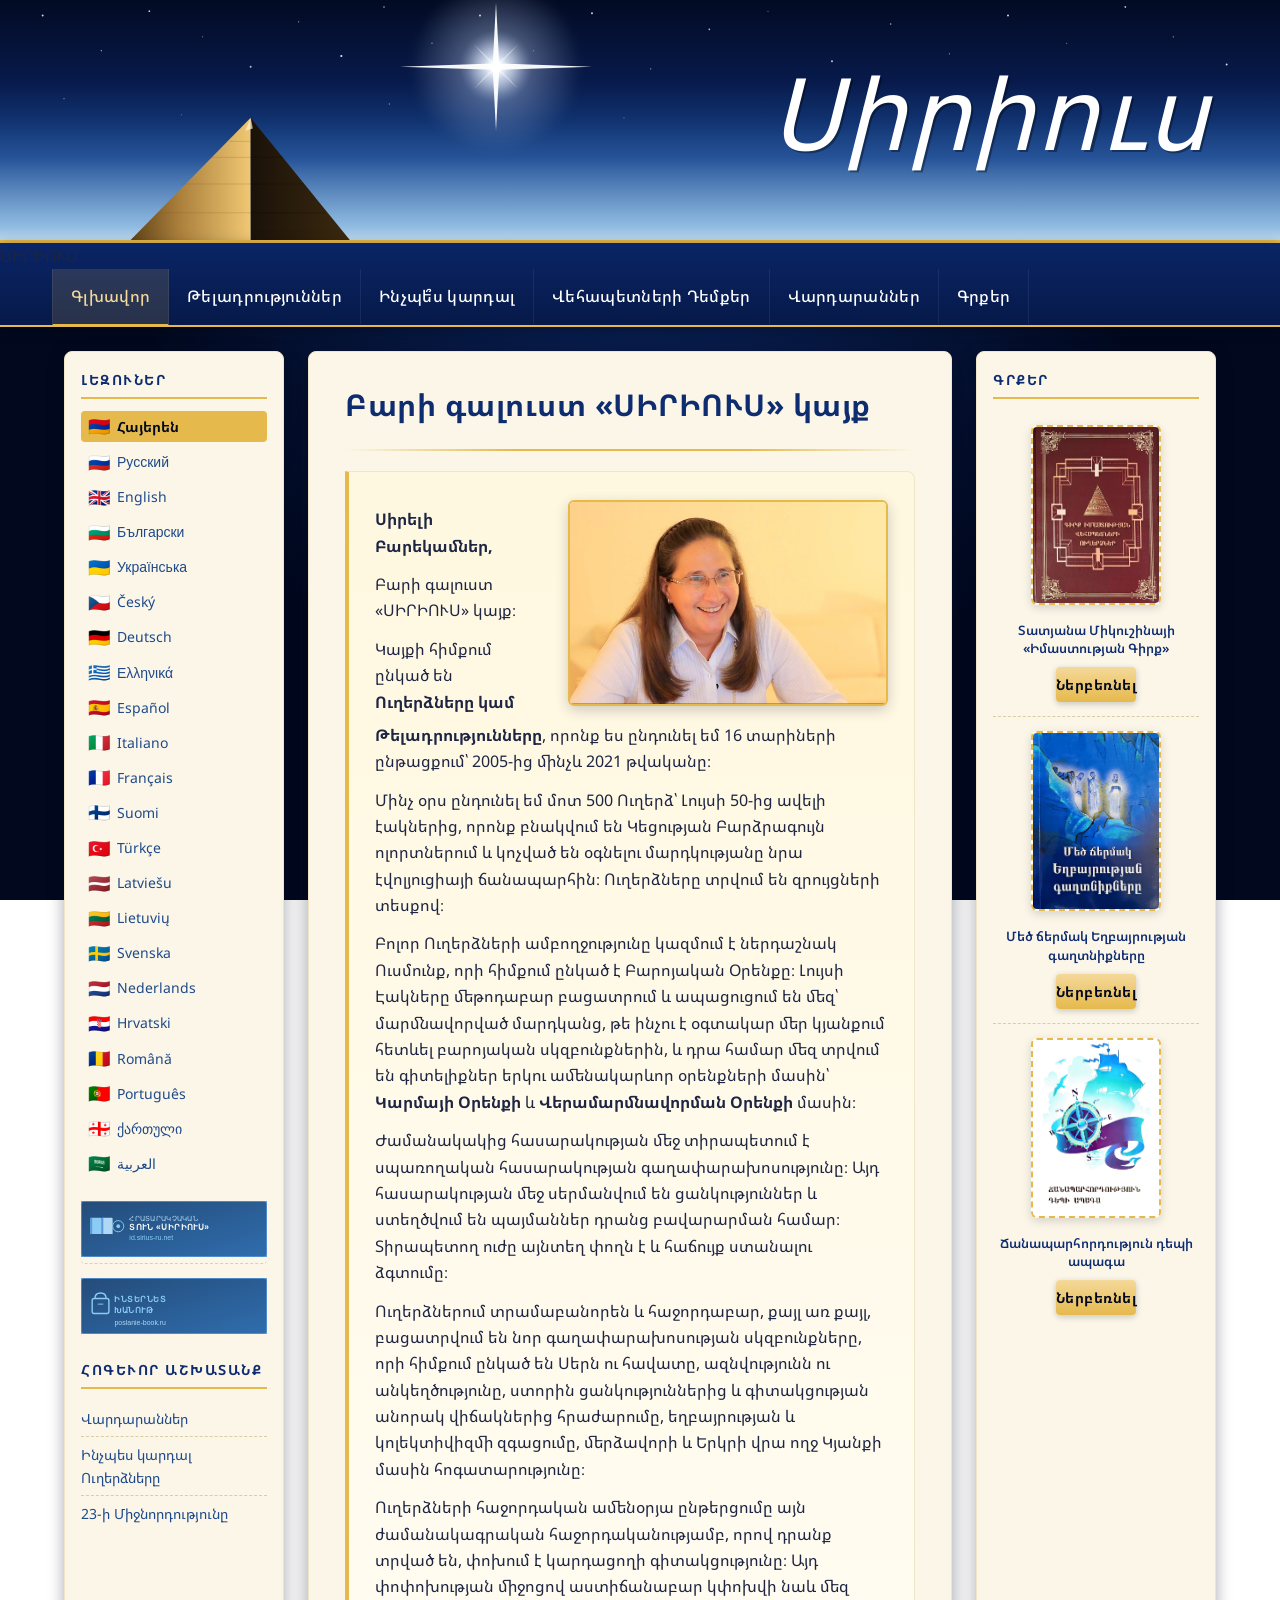
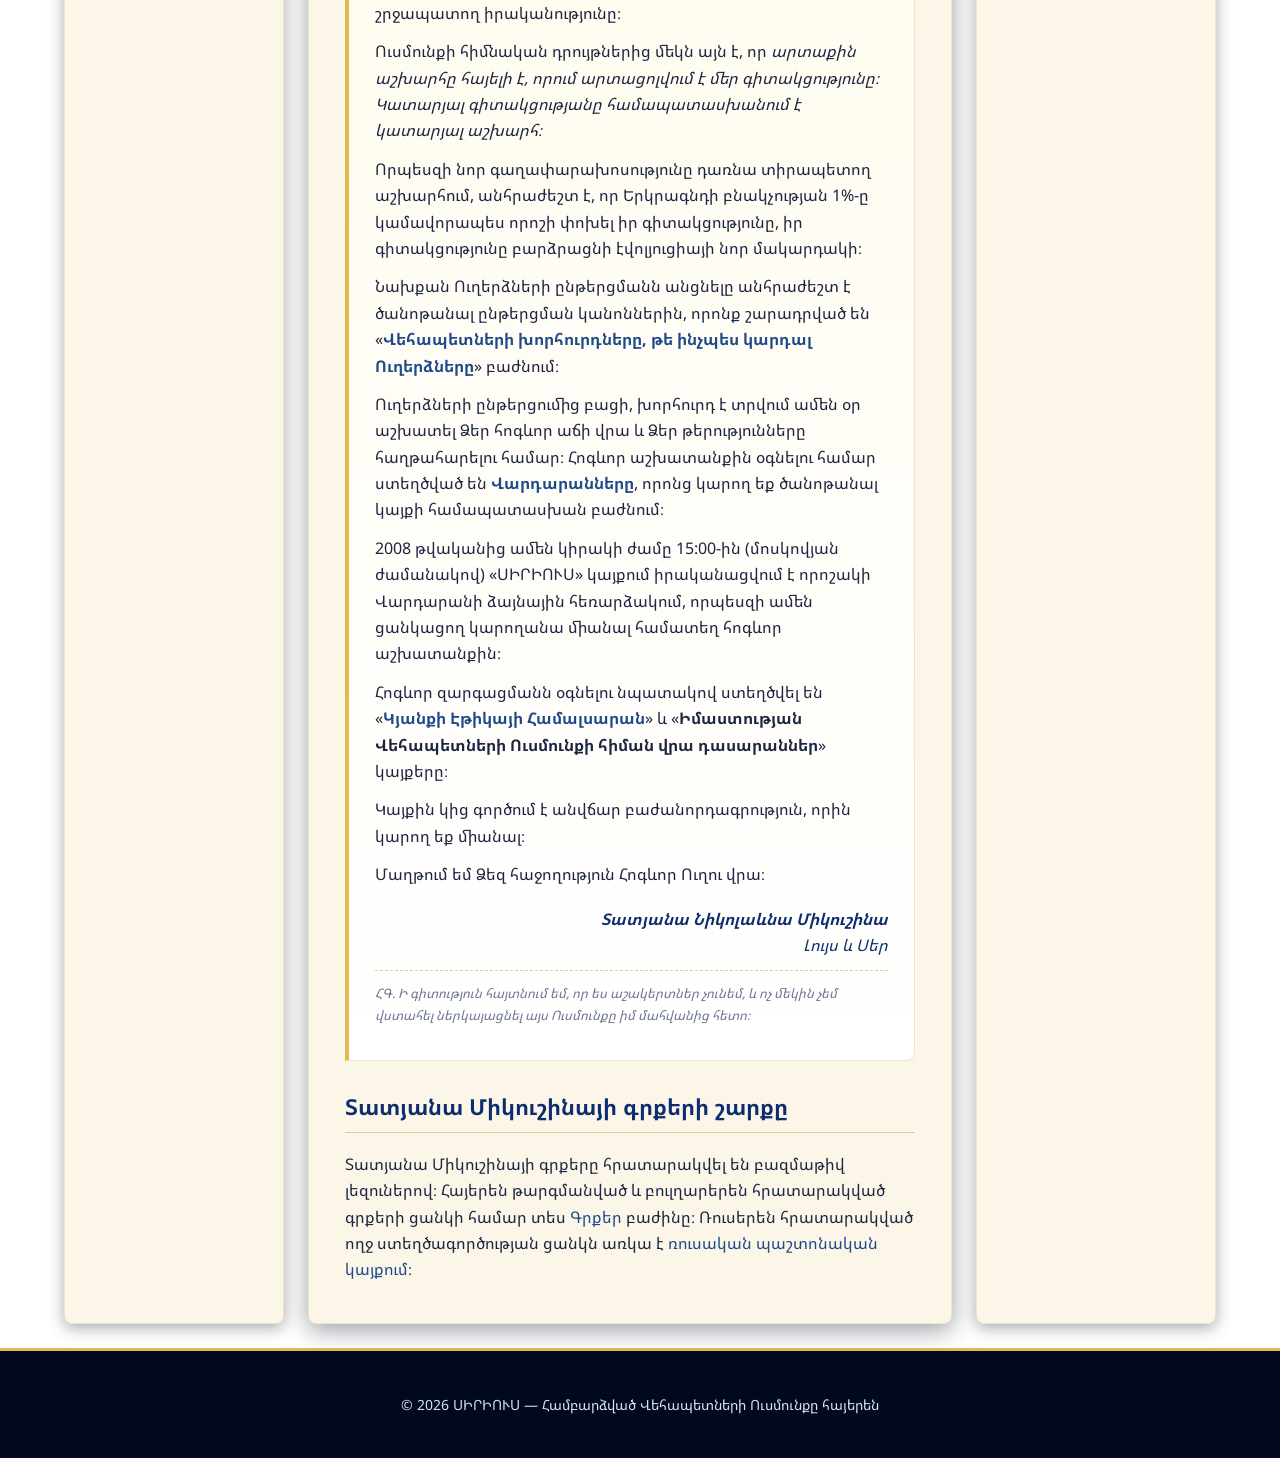
==== commit ba1b2156: "Refine content, reformat code, and remove source notes across all pages" ====
--- a/index.html
+++ b/index.html
@@ -1,4 +1,4 @@
-<!DOCTYPE html>
+﻿<!DOCTYPE html>
 <html lang="hy">
 
 <head>
@@ -44,60 +44,62 @@
     <aside class="sidebar">
       <h3 class="sidebar-toggle">Լեզուներ</h3>
       <div class="sidebar-content">
-      <div class="lang-switcher">
-        <a href="https://www.sirius-am.net" target="_blank" rel="noopener" class="current"><span
-            class="flag-emoji">🇦🇲</span>Հայերեն</a>
-        <a href="http://www.sirius-ru.net" target="_blank" rel="noopener"><span
-            class="flag-emoji">🇷🇺</span>Русский</a>
-        <a href="http://sirius-eng.net" target="_blank" rel="noopener"><span class="flag-emoji">🇬🇧</span>English</a>
-        <a href="https://sirius1-bg.org/" target="_blank" rel="noopener"><span
-            class="flag-emoji">🇧🇬</span>Български</a>
-        <a href="http://messages.sirius-center.kiev.ua" target="_blank" rel="noopener"><span
-            class="flag-emoji">🇺🇦</span>Українська</a>
-        <a href="http://www.sirius-cz.net/" target="_blank" rel="noopener"><span class="flag-emoji">🇨🇿</span>Český</a>
-        <a href="http://sirius-de.net/" target="_blank" rel="noopener"><span class="flag-emoji">🇩🇪</span>Deutsch</a>
-        <a href="http://www.sirius-gr.net/" target="_blank" rel="noopener"><span
-            class="flag-emoji">🇬🇷</span>Ελληνικά</a>
-        <a href="http://www.sirius2.net/spain/" target="_blank" rel="noopener"><span
-            class="flag-emoji">🇪🇸</span>Español</a>
-        <a href="http://www.sirius2.net/italiano/" target="_blank" rel="noopener"><span
-            class="flag-emoji">🇮🇹</span>Italiano</a>
-        <a href="http://www.sirius2.net/frans/" target="_blank" rel="noopener"><span
-            class="flag-emoji">🇫🇷</span>Français</a>
-        <a href="http://sirius-fin.net/" target="_blank" rel="noopener"><span class="flag-emoji">🇫🇮</span>Suomi</a>
-        <a href="http://www.sirius-tr.net" target="_blank" rel="noopener"><span class="flag-emoji">🇹🇷</span>Türkçe</a>
-        <a href="https://sirius-ru.net/site_latvia.htm" target="_blank" rel="noopener"><span
-            class="flag-emoji">🇱🇻</span>Latviešu</a>
-        <a href="http://sirijus.com" target="_blank" rel="noopener"><span class="flag-emoji">🇱🇹</span>Lietuvių</a>
-        <a href="http://www.sirius2.net/swe/" target="_blank" rel="noopener"><span
-            class="flag-emoji">🇸🇪</span>Svenska</a>
-        <a href="http://www.sirius2.net/nl/" target="_blank" rel="noopener"><span
-            class="flag-emoji">🇳🇱</span>Nederlands</a>
-        <a href="http://www.sirius2.net/cro/" target="_blank" rel="noopener"><span
-            class="flag-emoji">🇭🇷</span>Hrvatski</a>
-        <a href="http://www.sirius2.net/rom/" target="_blank" rel="noopener"><span
-            class="flag-emoji">🇷🇴</span>Română</a>
-        <a href="http://sirius-ru.net/site_portugues.htm" target="_blank" rel="noopener"><span
-            class="flag-emoji">🇵🇹</span>Português</a>
-        <a href="http://sirius2.net/georgia/" target="_blank" rel="noopener"><span
-            class="flag-emoji">🇬🇪</span>ქართული</a>
-        <a href="http://www.sirius2.net/ar/" target="_blank" rel="noopener"><span
-            class="flag-emoji">🇸🇦</span>العربية</a>
-      </div>
-
-      <div class="sidebar-banners">
-        <a href="https://id.sirius-ru.net/" target="_blank" rel="noopener" class="sidebar-banner">
-          <img src="assets/baner_publishing-house.svg" alt="«Սիրիուս» հրատարակչական տուն">
-        </a>
-        <a href="https://poslanie-book.ru/" target="_blank" rel="noopener" class="sidebar-banner">
-          <img src="assets/baner_internet-shop.svg" alt="Սիրիուսի ինտերնետ խանութ">
-        </a>
-      </div>
-
-      <h3 style="margin-top:18px;">Հոգևոր Աշխատանք</h3>
-      <a href="rozarii.html">Վարդարաններ</a>
-      <a href="diktovki.html#how-to-read">Ինչպես կարդալ Ուղերձները</a>
-      <a href="diktovki.html#dispensation">23-ի Միջնորդությունը</a>
+        <div class="lang-switcher">
+          <a href="https://www.sirius-am.net" target="_blank" rel="noopener" class="current"><span
+              class="flag-emoji">🇦🇲</span>Հայերեն</a>
+          <a href="http://www.sirius-ru.net" target="_blank" rel="noopener"><span
+              class="flag-emoji">🇷🇺</span>Русский</a>
+          <a href="http://sirius-eng.net" target="_blank" rel="noopener"><span class="flag-emoji">🇬🇧</span>English</a>
+          <a href="https://sirius1-bg.org/" target="_blank" rel="noopener"><span
+              class="flag-emoji">🇧🇬</span>Български</a>
+          <a href="http://messages.sirius-center.kiev.ua" target="_blank" rel="noopener"><span
+              class="flag-emoji">🇺🇦</span>Українська</a>
+          <a href="http://www.sirius-cz.net/" target="_blank" rel="noopener"><span
+              class="flag-emoji">🇨🇿</span>Český</a>
+          <a href="http://sirius-de.net/" target="_blank" rel="noopener"><span class="flag-emoji">🇩🇪</span>Deutsch</a>
+          <a href="http://www.sirius-gr.net/" target="_blank" rel="noopener"><span
+              class="flag-emoji">🇬🇷</span>Ελληνικά</a>
+          <a href="http://www.sirius2.net/spain/" target="_blank" rel="noopener"><span
+              class="flag-emoji">🇪🇸</span>Español</a>
+          <a href="http://www.sirius2.net/italiano/" target="_blank" rel="noopener"><span
+              class="flag-emoji">🇮🇹</span>Italiano</a>
+          <a href="http://www.sirius2.net/frans/" target="_blank" rel="noopener"><span
+              class="flag-emoji">🇫🇷</span>Français</a>
+          <a href="http://sirius-fin.net/" target="_blank" rel="noopener"><span class="flag-emoji">🇫🇮</span>Suomi</a>
+          <a href="http://www.sirius-tr.net" target="_blank" rel="noopener"><span
+              class="flag-emoji">🇹🇷</span>Türkçe</a>
+          <a href="https://sirius-ru.net/site_latvia.htm" target="_blank" rel="noopener"><span
+              class="flag-emoji">🇱🇻</span>Latviešu</a>
+          <a href="http://sirijus.com" target="_blank" rel="noopener"><span class="flag-emoji">🇱🇹</span>Lietuvių</a>
+          <a href="http://www.sirius2.net/swe/" target="_blank" rel="noopener"><span
+              class="flag-emoji">🇸🇪</span>Svenska</a>
+          <a href="http://www.sirius2.net/nl/" target="_blank" rel="noopener"><span
+              class="flag-emoji">🇳🇱</span>Nederlands</a>
+          <a href="http://www.sirius2.net/cro/" target="_blank" rel="noopener"><span
+              class="flag-emoji">🇭🇷</span>Hrvatski</a>
+          <a href="http://www.sirius2.net/rom/" target="_blank" rel="noopener"><span
+              class="flag-emoji">🇷🇴</span>Română</a>
+          <a href="http://sirius-ru.net/site_portugues.htm" target="_blank" rel="noopener"><span
+              class="flag-emoji">🇵🇹</span>Português</a>
+          <a href="http://sirius2.net/georgia/" target="_blank" rel="noopener"><span
+              class="flag-emoji">🇬🇪</span>ქართული</a>
+          <a href="http://www.sirius2.net/ar/" target="_blank" rel="noopener"><span
+              class="flag-emoji">🇸🇦</span>العربية</a>
+        </div>
+
+        <div class="sidebar-banners">
+          <a href="https://id.sirius-ru.net/" target="_blank" rel="noopener" class="sidebar-banner">
+            <img src="assets/baner_publishing-house.svg" alt="«Սիրիուս» հրատարակչական տուն">
+          </a>
+          <a href="https://poslanie-book.ru/" target="_blank" rel="noopener" class="sidebar-banner">
+            <img src="assets/baner_internet-shop.svg" alt="Սիրիուսի ինտերնետ խանութ">
+          </a>
+        </div>
+
+        <h3 style="margin-top:18px;">Հոգևոր Աշխատանք</h3>
+        <a href="rozarii.html">Վարդարաններ</a>
+        <a href="diktovki.html#how-to-read">Ինչպես կարդալ Ուղերձները</a>
+        <a href="diktovki.html#dispensation">23-ի Միջնորդությունը</a>
       </div>
     </aside>
 
@@ -211,39 +213,36 @@
 
   <footer class="site-footer">
     <p>© 2026 ՍԻՐԻՈՒՍ — Համբարձված Վեհապետների Ուսմունքը հայերեն</p>
-    <p class="source-note">Թարգմանված է բուլղարական կայքից <a href="https://sirius1-bg.org/" target="_blank"
-        rel="noopener">sirius1-bg.org</a> և ռուսական աղբյուրից <a href="http://www.sirius-ru.net/" target="_blank"
-        rel="noopener">sirius-ru.net</a></p>
   </footer>
 
 </body>
 
 <script>
-(function() {
-  // Hamburger nav toggle
-  var btn = document.getElementById('nav-toggle');
-  var navList = document.getElementById('main-nav-list');
-  if (btn && navList) {
-    btn.addEventListener('click', function() {
-      var open = navList.classList.toggle('nav-open');
-      btn.setAttribute('aria-expanded', open ? 'true' : 'false');
+  (function () {
+    // Hamburger nav toggle
+    var btn = document.getElementById('nav-toggle');
+    var navList = document.getElementById('main-nav-list');
+    if (btn && navList) {
+      btn.addEventListener('click', function () {
+        var open = navList.classList.toggle('nav-open');
+        btn.setAttribute('aria-expanded', open ? 'true' : 'false');
+      });
+      // Close menu when a link is clicked
+      navList.addEventListener('click', function (e) {
+        if (e.target.tagName === 'A') {
+          navList.classList.remove('nav-open');
+          btn.setAttribute('aria-expanded', 'false');
+        }
+      });
+    }
+    // Collapsible sidebars
+    document.querySelectorAll('.sidebar-toggle').forEach(function (h3) {
+      h3.addEventListener('click', function () {
+        var sidebar = h3.closest('.sidebar');
+        if (sidebar) sidebar.classList.toggle('collapsed');
+      });
     });
-    // Close menu when a link is clicked
-    navList.addEventListener('click', function(e) {
-      if (e.target.tagName === 'A') {
-        navList.classList.remove('nav-open');
-        btn.setAttribute('aria-expanded', 'false');
-      }
-    });
-  }
-  // Collapsible sidebars
-  document.querySelectorAll('.sidebar-toggle').forEach(function(h3) {
-    h3.addEventListener('click', function() {
-      var sidebar = h3.closest('.sidebar');
-      if (sidebar) sidebar.classList.toggle('collapsed');
-    });
-  });
-})();
+  })();
 </script>
 
 </html>
